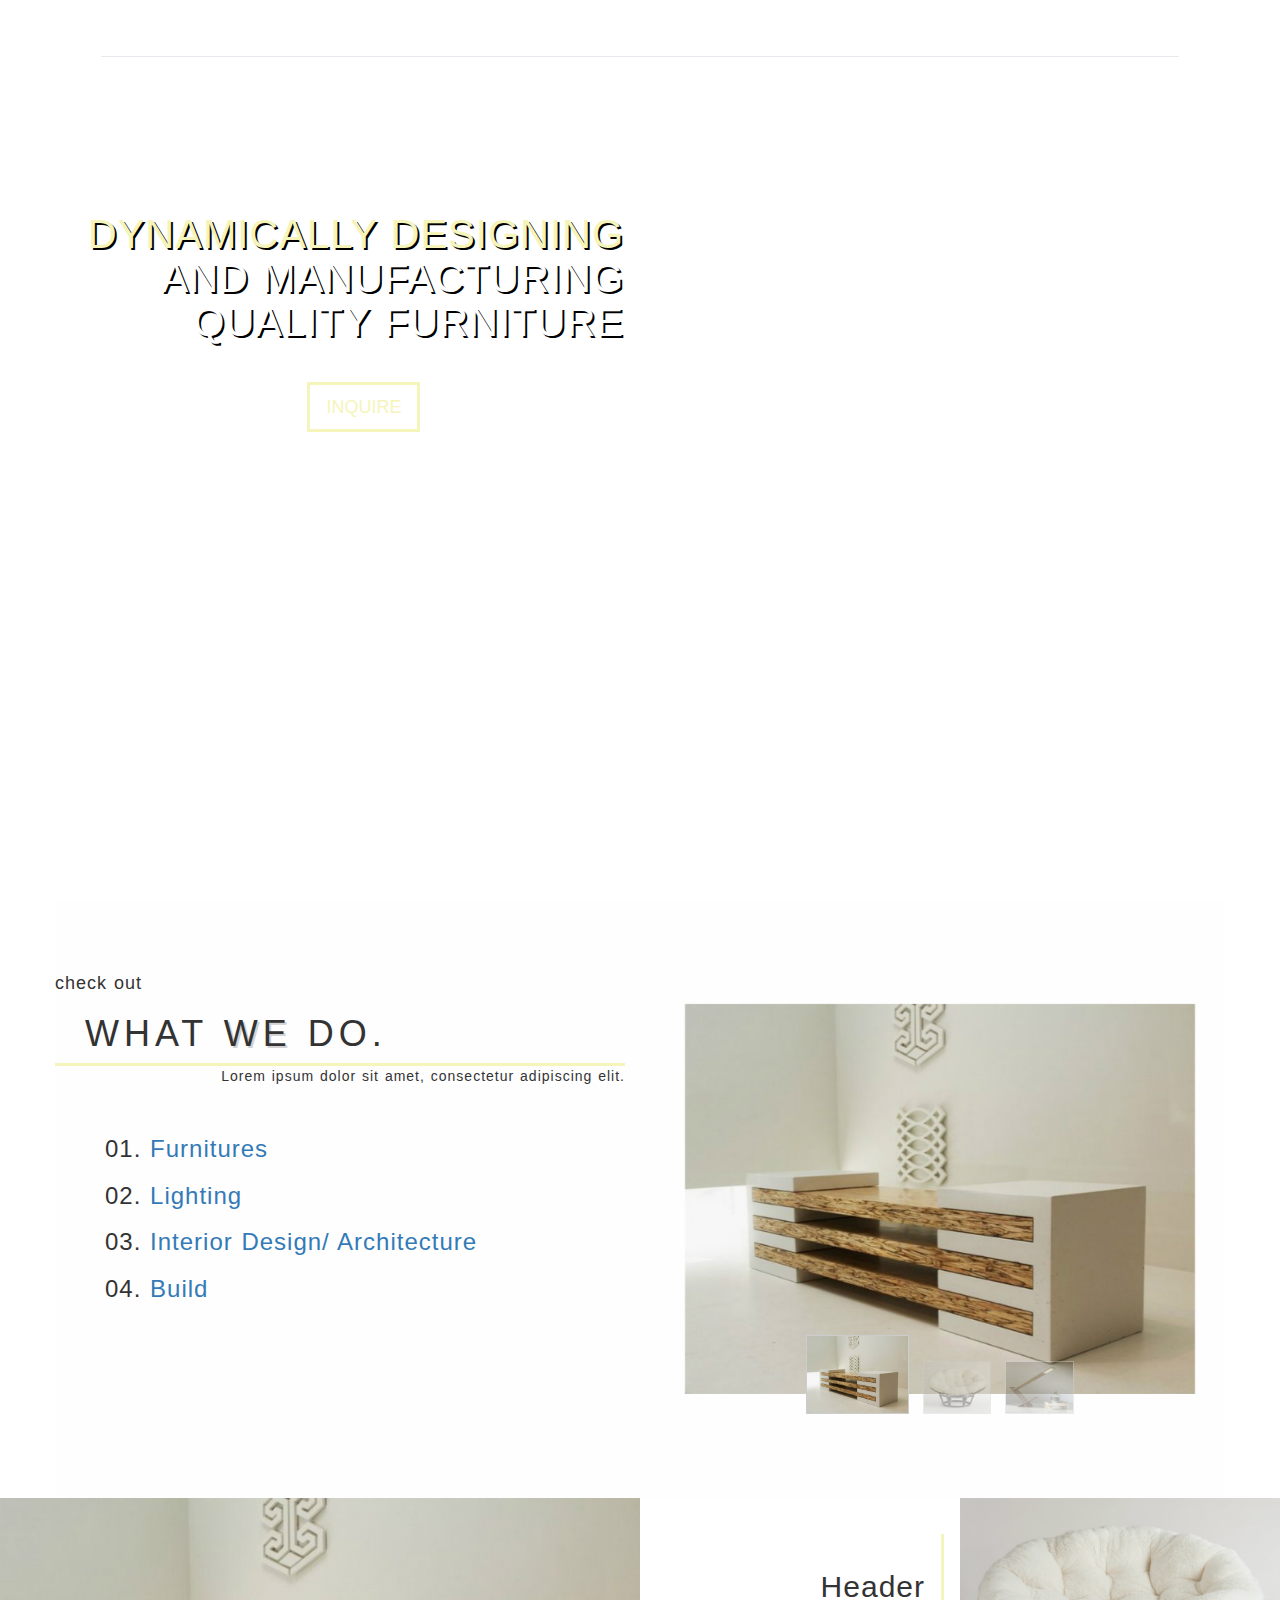
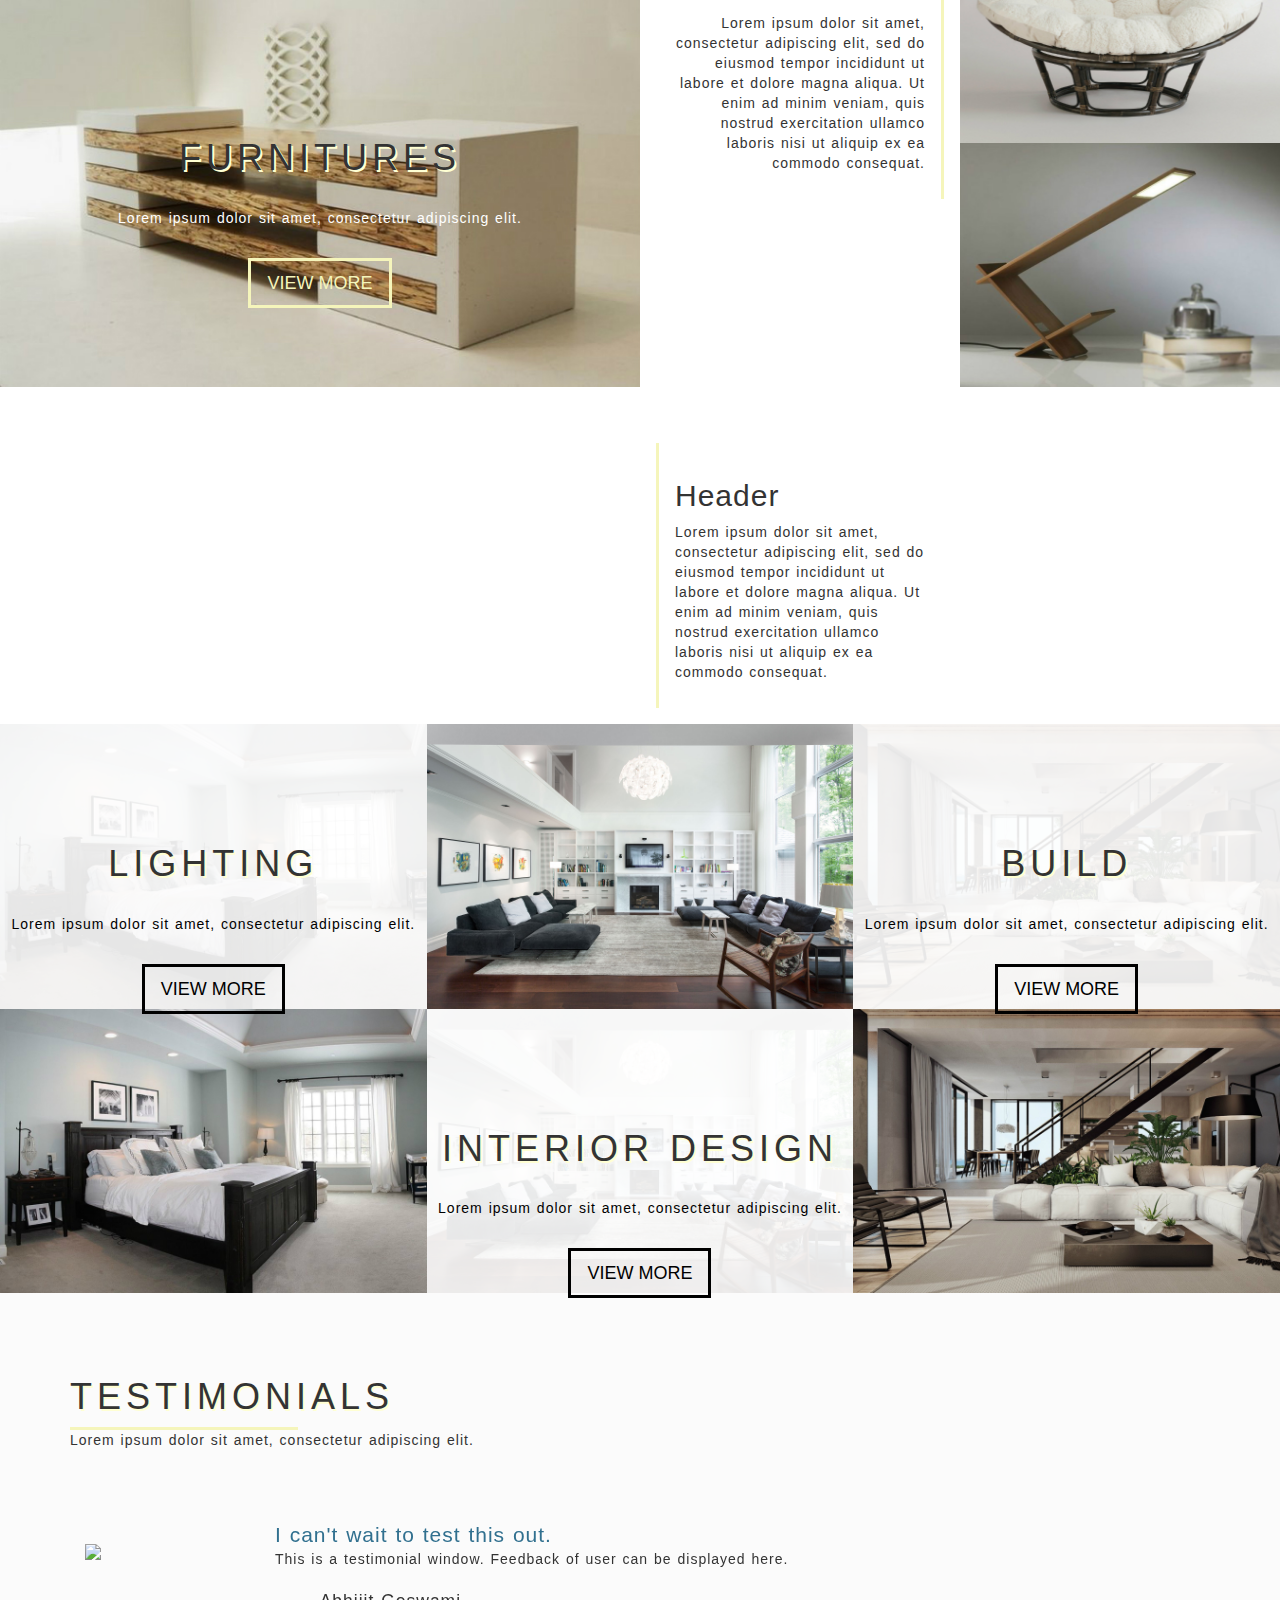
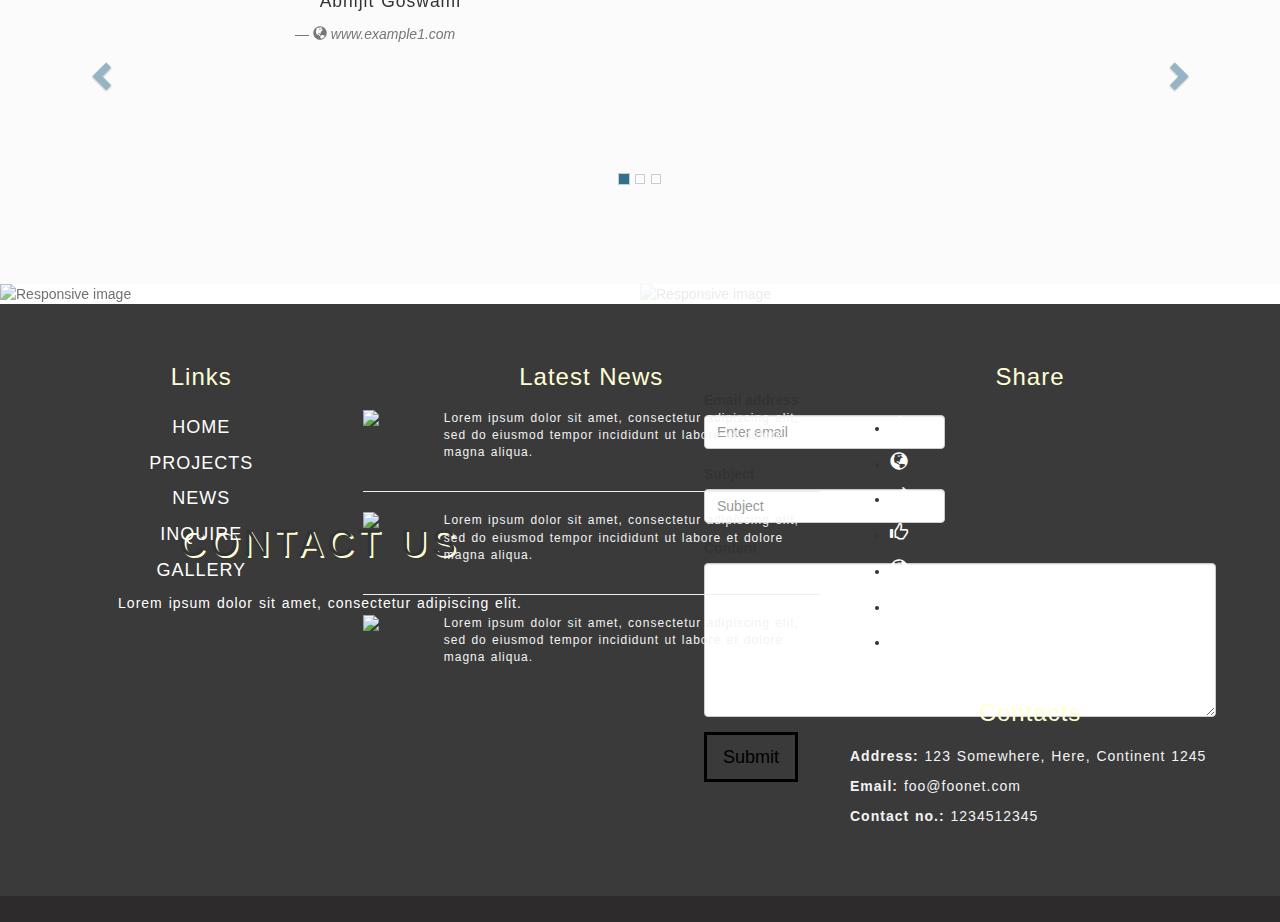
==== index.html @ 65084c4e "on mobile view" ====
<!DOCTYPE html>
<html>
<head>
	<title></title>
</head>
  <meta charset="utf-8">
  <meta name="viewport" content="width=device-width, initial-scale=1">
  <link rel="stylesheet" href="https://maxcdn.bootstrapcdn.com/bootstrap/3.3.7/css/bootstrap.min.css">
  <link rel="stylesheet" type="text/css" href="css/style.css">


<body>

<div id="wrapper">
<nav class="navbar navbar-default navbar-doublerow navbar-trans navbar-fixed-top">
  <!-- top nav -->
  <nav class="navbar navbar-top hidden-xs">
    <div class="container">
      <!-- left nav top -->
      <ul class="nav navbar-nav pull-left">
        <li><a href="#"><span class="glyphicon glyphicon-thumbs-up text-white"></span></a></li>
        <li><a href="#"><span class="glyphicon glyphicon-globe text-white"></span></a></li>
        <li><a href="#"><span class="glyphicon glyphicon-pushpin text-white"></span></a></li>
        <li><a href="#"><span class="text-white">CONTACT US: <b>+963000000000</b></span></a></li>
      </ul>
      <!-- right nav top -->
      <ul class="nav navbar-nav pull-right">
        <li><a href="#" class="text-white">About Us</a></li>
        <li><a href="#" class="text-white">Contact Us</a></li> 
      </ul>
    </div>
    <div class="dividline light-grey"></div>
  </nav>
  <!-- down nav -->
  <nav class="navbar navbar-down">
    <div class="container">
      <div class="flex-container">  
        <div class="navbar-header flex-item">
          <div class="navbar-brand" href="#">Tatong Group</div>
        </div>
        <ul class="nav navbar-nav pull-right flex-item hidden-xs">
          <li><a href="#">Projects</a></li>
          <!-- <li><a href="#">Pricing</a></li>  -->
          <li><a href="#">TheTeam</a></li> 
        <!-- dropdown only moblie -->
          <div class="dropdown visible-xs pull-right">
            <button class="btn btn-default dropdown-toggle " type="button" id="dropdownmenu" data-toggle="dropdown">
              <span class="glyphicon glyphicon-align-justify"></span> 
            </button>
            <ul class="dropdown-menu">
              <li><a href="#">Projects</a></li>
              <li><a href="#">Pricing</a></li> 
              <li><a href="#">TheTeam</a></li> 
              <li role="separator" class="divider"></li>
              <li><a href="#">contact us</a></li>
            </ul>
          </div>
        </div>  
      </div>
    </nav>
  </nav> 
<!--bg img  -->
<header class="header-image">
	<div class="container">
		<div class="row">
			<div class="col-sm-6 text-right header-text"  style="border-right: 1px solid white">
				<h1 class="header-text2"><span style="color: #f5f5bb">DYNAMICALLY DESIGNING</span> AND MANUFACTURING QUALITY FURNITURE</h1>
				<br>
				<button type="button" class="btn btn-brown btn-lg">INQUIRE</button>
				<a href="" class="text-white">LEARN MORE ></a>
			</div>
			<div class="col-sm-6"></div>
		</div>
	</div>
</header>
<div class="container section2">
	<div class="row">
		<div class="col-sm-6">
			<h4>check out</h4>
			<h1 style="margin-left: 30px;" class="text-header">WHAT <span style="text-shadow: 2px 2px #d2d2d2">WE</span> DO.</h1>
			<div class="line"></div>
			<p class="text-right">Lorem ipsum dolor sit amet, consectetur adipiscing elit.</p>
			<br/>
			<div style="margin-left: 50px" id="spy">
				<h3>01. <a href="#furnitures" data-spy="scroll">Furnitures</a></h3>
				<h3>02. <a href="#others" data-spy="scroll">Lighting</a></h3>
				<h3>03. <a href="#others" data-spy="scroll">Interior Design/ Architecture</a></h3>
				<h3>04. <a href="#others" data-spy="scroll">Build</a></h3>
			</div>

		</div>
		<div class="col-sm-6">
			<div class="row">
                    <div class="col-md-12" data-wow-delay="0.2s">
                        <div class="carousel slide" data-ride="carousel" id="quote-carousel">
                            <!-- Bottom Carousel Indicators -->
                            <ol class="carousel-indicators">
                                <li data-target="#quote-carousel" data-slide-to="0" class="active"><img class="img-responsive " src="images/image1.jpg" alt="">
                                </li>
                                <li data-target="#quote-carousel" data-slide-to="1"><img class="img-responsive" src="images/image2.jpg" alt="">
                                </li>
                                <li data-target="#quote-carousel" data-slide-to="2"><img class="img-responsive" src="images/image3.jpg" alt="">
                                </li>
                            </ol>

                            <!-- Carousel Slides / Quotes -->
                            <div class="carousel-inner text-center">

                                <!-- Quote 1 -->
                                <div class="item active">
                                    <blockquote>
                                        <div class="row">
                                            <div class="col-sm-12">

                                                <img src="images/image1.jpg" class="img-responsive">
                                            </div>
                                        </div>
                                    </blockquote>
                                </div>
                                <!-- Quote 2 -->
                                <div class="item">
                                    <blockquote>
                                        <div class="row">
                                            <div class="col-sm-12">
												<img src="images/image2.jpg" class="img-responsive">
                                            </div>
                                        </div>
                                    </blockquote>
                                </div>
                                <!-- Quote 3 -->
                                <div class="item">
                                    <blockquote>
                                        <div class="row">
                                            <div class="col-sm-12">
												<img src="images/image3.jpg" class="img-responsive">
                                            </div>
                                        </div>
                                    </blockquote>
                                </div>
                            </div>

                            <!-- Carousel Buttons Next/Prev -->
                            <a data-slide="prev" href="#quote-carousel" class="left carousel-control"><i class="fa fa-chevron-left"></i></a>
                            <a data-slide="next" href="#quote-carousel" class="right carousel-control"><i class="fa fa-chevron-right"></i></a>
                        </div>
                    </div>
                </div>
			</div>
		</div>
	</div>
</div>

<div class="section3 container-fluid" id="furnitures">
	<div class="row noMargin">
		<div class="col-sm-6 noPadding">
			<div class="image">
			      <img src="images/image1.jpg" style="width: 100%" class="img-responsive" alt="Responsive image">
			      <div class="textOnImage">
				    <br/>

				    <h1 class="text-header" style="text-shadow: 2px 2px #ffffd3">FURNITURES</h1>
				    <br>
				    <p style="color: white">Lorem ipsum dolor sit amet, consectetur adipiscing elit.</p>
				    <br/>
					<button type="button" class="btn btn-brown btn-lg">VIEW MORE</button>
			      </div>
			</div>

		</div>
		<div class="col-sm-6 noPadding">
			<div class="row noMargin">
				<div class="col-lg-6 noPadding">
					<br/>
					<div class="box1">
						<h2>
							Header
						</h2>
						<p>Lorem ipsum dolor sit amet, consectetur adipiscing elit, sed do eiusmod tempor incididunt ut labore et dolore magna aliqua. Ut enim ad minim veniam, quis nostrud exercitation ullamco laboris nisi ut aliquip ex ea commodo consequat.</p>
					</div>
				</div>
				<div class="col-lg-6 noPadding">
					<img src="images/image2.jpg" alt="Responsive image" class="img-responsive">
				</div>
				<div class="col-lg-6 noPadding">
					<img src="images/image3.jpg"  class="img-responsive" alt="Responsive image">
				</div>
				<div class="col-lg-6 noPadding">
					<br/>
					<br/>
					<div class="box2">
						<h2>
							Header
						</h2>
						<p>Lorem ipsum dolor sit amet, consectetur adipiscing elit, sed do eiusmod tempor incididunt ut labore et dolore magna aliqua. Ut enim ad minim veniam, quis nostrud exercitation ullamco laboris nisi ut aliquip ex ea commodo consequat.</p>
					</div>
				</div>
			</div>
		</div>
	</div>
</div>

<div class="section3" id="others">
	<div class="row noMargin">
		<div class="col-lg-4 noPadding">
			<div class="image">
			      <img src="images/image4.jpg" style="width: 100%" class="img-responsive grayscale2" alt="Responsive image">
			      <div class="textOnImage2 text-trio">
					<h1 class="text-header" style="text-shadow: 2px 2px #ffffd3">LIGHTING</h1>
				    <br>
				    <p style="color: initial;">Lorem ipsum dolor sit amet, consectetur adipiscing elit.</p>
				    <br/>
					<button type="button" class="btn btn-black btn-lg">VIEW MORE</button>     
				</div>
			</div>
			<img src="images/image4.jpg" class="img-responsive">
		</div>
		<div class="col-lg-4 noPadding">
			<img src="images/image5.jpg" class="img-responsive">
			<div class="image">
			      <img src="images/image5.jpg" style="width: 100%" class="img-responsive grayscale2" alt="Responsive image">
			      <div class="textOnImage2 text-trio">
					<h1 class="text-header" style="text-shadow: 2px 2px #ffffd3">INTERIOR DESIGN</h1>
				    <br>
				    <p style="color: initial;">Lorem ipsum dolor sit amet, consectetur adipiscing elit.</p>
				    <br/>
					<button type="button" class="btn btn-black btn-lg">VIEW MORE</button>     
				</div>
			</div>
		</div>
		<div class="col-lg-4 noPadding">
			<div class="image">
			      <img src="images/image6.jpg" style="width: 100%" class="img-responsive grayscale2" alt="Responsive image">
			      <div class="textOnImage2 text-trio">
					<h1 class="text-header" style="text-shadow: 2px 2px #ffffd3">BUILD</h1>
				    <br>
				    <p style="color: initial;">Lorem ipsum dolor sit amet, consectetur adipiscing elit.</p>
				    <br/>
					<button type="button" class="btn btn-black btn-lg">VIEW MORE</button>     
				</div>
			</div>
			<img src="images/image6.jpg" class="img-responsive">
		</div>

	</div>
</div>

<div class="section4">
	<div class="container">
	<h1 class="text-header" style="text-shadow: 2px 2px #ffffd3">TESTIMONIALS</h1>
	<div class="line" style="width: 20%"></div>
	<p class="">Lorem ipsum dolor sit amet, consectetur adipiscing elit.</p>
	<br/>
	<br/>
	<br/>
   <div id="carousel-example-generic" class="carousel slide" data-ride="carousel">
      <!-- Indicators --> 
      <ol class="carousel-indicators">
         <li data-target="#carousel-example-generic" data-slide-to="0" class="active"></li>
         <li data-target="#carousel-example-generic" data-slide-to="1"></li>
         <li data-target="#carousel-example-generic" data-slide-to="2"></li>
      </ol>
      <!-- Wrapper for slides --> 
      <div class="carousel-inner">
         <div class="item active">
            <div class="row">
               <div class="col-xs-12">
                  <div class=" adjust1">
                     <div class="col-md-2 col-sm-2 col-xs-12"> <img class="media-object img-responsive" src="http://placehold.it/100"> </div>
                     <div class="col-md-10 col-sm-10 col-xs-12">
                        <div class="caption">
                           <p class="text-info lead adjust2">I can't wait to test this out.</p>
                           <p>This is a testimonial window. Feedback of user can be displayed here.</p>
                           <blockquote class="adjust2">
                              <p>Abhijit Goswami</p>
                              <small><cite title="Source Title"><i class="glyphicon glyphicon-globe"></i> www.example1.com</cite></small> 
                           </blockquote>
                        </div>
                     </div>
                  </div>
               </div>
            </div>
         </div>
         <div class="item">
            <div class="row">
               <div class="col-xs-12">
                  <div class=" adjust1">
                     <div class="col-md-2 col-sm-2 col-xs-12"> <img class="media-object img-responsive" src="http://placehold.it/100"> </div>
                     <div class="col-md-10 col-sm-10 col-xs-12">
                        <div class="caption">
                           <p class="text-info lead adjust2">I can't wait to test this out.</p>
                           <p>This is a testimonial window. Feedback of user can be displayed here.</p>
                           <blockquote class="adjust2">
                              <p>Abhijit Goswami</p>
                              <small><cite title="Source Title"><i class="glyphicon glyphicon-globe"></i> www.example1.com</cite></small> 
                           </blockquote>
                        </div>
                     </div>
                  </div>
               </div>
            </div>
         </div>
         <div class="item">
            <div class="row">
               <div class="col-xs-12">
                  <div class=" adjust1">
                     <div class="col-md-2 col-sm-2 col-xs-12"> <img class="media-object img-responsive" src="http://placehold.it/100"> </div>
                     <div class="col-md-10 col-sm-10 col-xs-12">
                        <div class="caption">
                           <p class="text-info lead adjust2">I can't wait to test this out.</p>
                           <p>This is a testimonial window. Feedback of user can be displayed here.</p>
                           <blockquote class="adjust2">
                              <p>Abhijit Goswami</p>
                              <small><cite title="Source Title"><i class="glyphicon glyphicon-globe"></i> www.example1.com</cite></small> 
                           </blockquote>
                        </div>
                     </div>
                  </div>
               </div>
            </div>
         </div>
      </div>
      <!-- Controls --> <a class="left carousel-control" href="#carousel-example-generic" data-slide="prev"> <span class="glyphicon glyphicon-chevron-left"></span> </a> <a class="right carousel-control" href="#carousel-example-generic" data-slide="next"> <span class="glyphicon glyphicon-chevron-right"></span> </a> 
   </div>
</div>
</div>

<div class="section6">
	<div class="row noMargin">
		<div class="col-lg-6 noPadding">
			<div class="image">
			      <img src="http://orbithomes.com.au/orbit-blog/wp-content/uploads/3-NEUTRA-Beautiful-Contemporary-Bathrooms-resized.jpg" style="width: 100%" class="img-responsive grayscale" alt="Responsive image">
			      <div class="textOnImage">
				    <br/>
				    <h1 class="text-header" style="text-shadow: 2px 2px #ffffd3;">CONTACT US</h1>
				    <br>
				    <p style="color: white">Lorem ipsum dolor sit amet, consectetur adipiscing elit.</p>
				    <br/>			      
				</div>
			</div>
		</div>
		<div class="col-lg-6 noPadding">
			<div class="image">
			      <img src="http://orbithomes.com.au/orbit-blog/wp-content/uploads/3-NEUTRA-Beautiful-Contemporary-Bathrooms-resized.jpg" style="width: 100%" class="img-responsive grayscale2 contact-image" alt="Responsive image">
			      <div class="textOnImage2">
				    <form role="form" style="padding: 1% 10%">
				<div class="row">
					<div class="form-group col-lg-6">
					    <label for="exampleInputEmail1">Email address</label>
					    <input type="email" class="form-control" id="exampleInputEmail1" placeholder="Enter email">
					  </div>
					<div class="form-group col-lg-6 hidden-xs" style="visibility: hidden;">
					    <label for="exampleInputEmail1">Subject</label>
					    <input type="text" class="form-control" id="exampleInputEmail1" placeholder="Subject">
					  </div>
					<div class="form-group col-lg-6">
					    <label for="exampleInputEmail1">Subject</label>
					    <input type="text" class="form-control" id="exampleInputEmail1" placeholder="Subject">
					  </div>
					<div class="form-group col-lg-12">
					    <label for="exampleInputEmail1">Content</label>
					    <textarea class="form-control" rows="7"></textarea>
					  </div>

				</div>
			  
			  <button type="submit" class="btn btn-black btn-lg">Submit</button>
			</form>		      
				</div>
			</div>
		</div>
	</div>
</div>

<div class="footer">
	<br/>
	<br/>
	<div class="container">
		<div class="row">
			<div class="col-lg-3 text-center">
				<h3>Links</h3>
				<ul class="list-unstyled">
					<li><a href="">HOME</a></li>
					<li><a href="">PROJECTS</a></li>
					<li><a href="">NEWS</a></li>
					<li><a href="">INQUIRE</a></li>
					<li><a href="">GALLERY</a></li>
				</ul>
			</div>
			<div class="col-lg-5 news">
				<h3 class="text-center">Latest News</h3>
				<div class="row">
					<div class="col-lg-2 col-xs-4">
						<img class="img-responsive" src="http://placehold.it/100">
					</div>
					<div class="col-lg-10 col-xs-8">
						<p>Lorem ipsum dolor sit amet, consectetur adipiscing elit, sed do eiusmod tempor incididunt ut labore et dolore magna aliqua.</p>
					</div>
				</div>
				<hr>
				<div class="row">
					<div class="col-lg-2 col-xs-4">
						<img class="img-responsive" src="http://placehold.it/100">
					</div>
					<div class="col-lg-10 col-xs-8">
						<p>Lorem ipsum dolor sit amet, consectetur adipiscing elit, sed do eiusmod tempor incididunt ut labore et dolore magna aliqua.</p>
					</div>
				</div>
				<hr>
				<div class="row">
					<div class="col-lg-2 col-xs-4">
						<img class="img-responsive" src="http://placehold.it/100">
					</div>
					<div class="col-lg-10 col-xs-8">
						<p>Lorem ipsum dolor sit amet, consectetur adipiscing elit, sed do eiusmod tempor incididunt ut labore et dolore magna aliqua.</p>
					</div>
				</div>
			</div>
			<div class="col-lg-4">
				<h3 class="text-center">Share</h3>
				      <ul class="share-links">
				        <li class="link"><a href="#"><span class="glyphicon glyphicon-thumbs-up text-white"></span></a></li>
				        <li class="link"><a href="#"><span class="glyphicon glyphicon-globe text-white"></span></a></li>
				        <li class="link"><a href="#"><span class="glyphicon glyphicon-pushpin text-white"></span></a></li>
				        <li class="link"><a href="#"><span class="glyphicon glyphicon-thumbs-up text-white"></span></a></li>
				        <li class="link"><a href="#"><span class="glyphicon glyphicon-globe text-white"></span></a></li>
				        <li class="link"><a href="#"><span class="glyphicon glyphicon-pushpin text-white"></span></a></li>
				        <li class="link"><a href="#"><span class="glyphicon glyphicon-pushpin text-white"></span></a></li>
				      </ul>

				<h3 class="text-center" style="padding-top: 20px;">Contacts</h3>
				<p><b>Address:</b> 123 Somewhere, Here, Continent 1245</p>
				<p><b>Email:</b> foo@foonet.com</p>
				<p><b>Contact no.:</b> 1234512345</p>
			</div>
		</div>
	</div>
	<br/>
	<br/>
	<br/>
</div>

<div class="footer-bottom">
	
</div>
</div>


<!-- scripts -->
<script src="https://ajax.googleapis.com/ajax/libs/jquery/3.2.1/jquery.min.js"></script>
<script src="https://maxcdn.bootstrapcdn.com/bootstrap/3.3.7/js/bootstrap.min.js"></script>
<script type="text/javascript" src="js/script.js"></script>
</body>
</html>
---- css/style.css ----
p, h1, h2, h3, h4, h5, h6{
	letter-spacing: 1px;
	word-spacing: 1px;
}
/*scroll effect*/
.navbar-trans {
  background-color: transparent;
  border: none;
  transition: top 1s ease;
}
 
/*double row*/
.navbar-doublerow > .navbar{
	display: block;	
	padding: 0px auto;
	margin: 0px auto;
	min-height: 25px;
}
.navbar-doublerow .nav{
	padding: 0px auto;
}
.navbar-doublerow .dividline{
  margin: 5px 100px;
  padding-top: 1px;
  background-color: inherit;
}
/*top nav*/
.navbar-doublerow .navbar-top ul>li>a {
	padding: 10px auto;
	font-size: 12px;
} 
/*down nav*/
.navbar-doublerow .navbar-down .navbar-brand {
	padding: 0px auto;
	float: left;
	color: #fff;
	font-size: 32px;
}
.navbar-doublerow .navbar-down ul>li>a{
	font-size: 16px;
	color: #fff;
	transition: border-bottom .2s ease-in , transform .2s ease-in-out;
	border-bottom: 1px solid transparent;

}

.navbar-doublerow .navbar-down ul>li>a:hover{
	border-bottom: 1px solid #fff !important;
	color: #fff;
}
.afterscroll .navbar-down ul>li>a:hover{
	border-bottom: 1px solid #000 !important;
	color: #fff;
}
.navbar-doublerow .navbar-down .dropdown{
    padding: 5px;
    color: #000;
}
.navbar-doublerow .navbar-down .dropdown ul>li>a,
.navbar-doublerow .navbar-down .dropdown ul>li>a:hover{
  color: #000;
  border-bottom: none;
}
.navbar-doublerow.navbar-trans.afterscroll {
}	
.navbar-doublerow.navbar-trans.afterscroll {
   top:-50px;
   background-color: #fff;
   /*color: white;*/
}	

.afterscroll .navbar-down .navbar-brand, .afterscroll .navbar-down  ul>li>a{
	color: initial !important;
}

.flex-container {
    display: flex;
    justify-content: space-between;
}
.flex-item {
}
/*text*/
.text-white,.text-white-hover:hover{color:#fff!important}
/*fontcolor*/
.light-grey {color:#000!important;background-color:#E6E9ED!important}


/*testimonilas*/
.carousel-indicators .active {
    background: #31708f;
}
.content {
    margin-top: 20px;
}
.adjust1 {
    float: left;
    width: 100%;
    margin-bottom: 0;
}
.adjust2 {
    margin: 0;
}
.carousel-indicators li {
    border: 1px solid #ccc;
}
.carousel-control {
    color: #31708f;
    width: 5%;
}
.carousel-control:hover,
.carousel-control:focus {
    color: #31708f;
}
.carousel-control.left,
.carousel-control.right {
    background-image: none;
}
.media-object {
    margin: auto;
    margin-top: 15%;
}
@media screen and (max-width: 768px) {
    .media-object {
        margin-top: 0;
    }
}


.header-image{
	background-image: url(https://homeblu.com/wp-content/uploads/2016/03/Modern-Bedroom-Furniture-Set.jpg);
	height: 900px;
	padding: 15% 0;
	color: white;
	background-size: cover;
	}

.header-text{
	letter-spacing: 5px;
	line-height: 2em;
	word-spacing: 10px;
}

.header-text2{
	font-size: 40px !important;
	text-shadow: 2px 2px #000;
}

.section2{
	padding: 5% 0;
	background-color: #fefefe;
}

.section4{
	padding: 5% 0;
	background-color: #fbfbfb;
}

.section5{
	padding: 5% 0;
	background-color: #fff;
}

.line{
	width: 100%;
	border-bottom: 3px solid #f5f5bb;
}

.btn-brown{
	background-color: transparent;
	border-radius: 0;
	border: 3px solid #f5f5bb;
	color: #f5f5bb;	
}

.btn-brown:hover{
	background-color: rgba(245, 245, 187, 0.7);
}

.btn-black{
	background-color: transparent;
	border-radius: 0;
	border: 3px solid #000;
	color: #000;	
}

.btn-black:hover{
	background-color: #000;
	color: #f5f5bb;
}

.noPadding{
	padding: 0;
}

.noMargin{
	margin: 0;
}

.section3{
	padding: 0px;
}


.image { 
   position: relative; 
   width: 100%; /* for IE 6 */
}

.textOnImage { 
   position: absolute; 
   top: 200px; 
   left: 0; 
   width: 100%; 
   text-align: center;
}
.textOnImage2 { 
   position: absolute; 
   top: 100px; 
   left: 0; 
   width: 100%; 
}

.text-header{
	letter-spacing: 5px;
}

.box1{
	margin: 5%;
	padding: 5%;
	text-align: right;
	border-right: 3px solid #f5f5bb;
}

.box2{
	margin: 5%;
	padding: 5%;
	text-align: left;
	border-left: 3px solid #f5f5bb;
}

.grayscale{
    -webkit-filter: opacity(70%); /* Safari 6.0 - 9.0 */
    filter: opacity(70%);
}
.grayscale2{
    -webkit-filter: opacity(10%); /* Safari 6.0 - 9.0 */
    filter: opacity(10%);
}

.footer{
	background-color: #3a3a3a;
}

.footer h3{
	color: #ffffd3;
	padding-bottom: 10px;
}

.footer ul{
	/*padding-left: 30px;*/
}

.footer a{
	color: white;
	font-size: 18px;
	letter-spacing: 1px;
	/*padding: 20px 0;*/
}

.footer li{
	padding: 5px 0;
}

.footer .news p {
	color: #f3f3f3;
	letter-spacing: 1px;
	font-size: 12px;
}

.footer p {
	color: #f3f3f3;
	letter-spacing: 1px;
	/*font-size: 12px;*/
}

.footer .nav>li>a:hover, .nav>li>a:focus {
    text-decoration: none;
    background-color: transparent;
}

.footer-bottom{
	background-color: #2d2b2b;
	padding: 1% 10%;
	color: #ffffd3;
}

.textpadding{
	padding-left: 20px;
}

.text-trio{
	text-align: center;
	height: 395px;
}



/* Carousel */

#quote-carousel {
    padding: 0 10px 30px 10px;
    margin-top: 30px;
    /* Control buttons  */
    /* Previous button  */
    /* Next button  */
    /* Changes the position of the indicators */
    /* Changes the color of the indicators */
}
#quote-carousel .carousel-control {
    background: none;
    color: #CACACA;
    font-size: 2.3em;
    text-shadow: none;
    margin-top: 30px;
}
#quote-carousel .carousel-control.left {
    left: -60px;
}
#quote-carousel .carousel-control.right {
    right: -60px;
}
#quote-carousel .carousel-indicators {
    right: 50%;
    top: auto;
    bottom: 0px;
    margin-right: -19px;
}
#quote-carousel .carousel-indicators li {
    width: 20%;
    height: 20%;
    margin: 5px;
    cursor: pointer;
    /*border: 4px solid #CCC;*/
    /*border-radius: 50px;*/
    opacity: 0.4;
    overflow: hidden;
    transition: all 0.4s;
}
#quote-carousel .carousel-indicators .active {
    background: #333333;
    width: 30%;
    /*height: 40%;*/
    /*border-radius: 100px;*/
    /*border-color: #f33;*/
    opacity: 1;
    overflow: hidden;
}
.carousel-inner {
    min-height: 300px;
}
.item blockquote {
    border-left: none;
    margin: 0;
}
.item blockquote p:before {
    content: "\f10d";
    font-family: 'Fontawesome';
    float: left;
    margin-right: 10px;
}


.carousel-indicators li {
	border-radius: 0;
}


/*mobile*/
@media only screen and (min-device-width : 320px) and (max-device-width : 480px) {
	.header-image{
		height: 600px !important;
		padding: 30% 0 !important;
	}
	.section2{
		padding: 0 5%;
	}
	.section2 h3{
		font-size: 18px;
	}
	.section2 h1, .section2 h4, .section2 .text-right{
		margin-left: 0 !important;
		text-align: center !important;
	}
	#spy{
		margin-left: 0 !important;
	}
	.textOnImage { 
	   position: absolute; 
	   top: 25px; 
	   left: 0; 
	   padding: 2%;
	   width: 100%; 
	   text-align: center;
	}
	.textOnImage2 { 
	   position: absolute; 
	   top: 25px; 
	   left: 0; 
	   padding: 2%;
	   width: 100%; 
	}
	.contact-image{
		height: 500px;
	}
	.share-links{
		display: flex;
		margin: 0 10% !important;
	}

	.link{
		padding: 0 2% !important;
	}

}
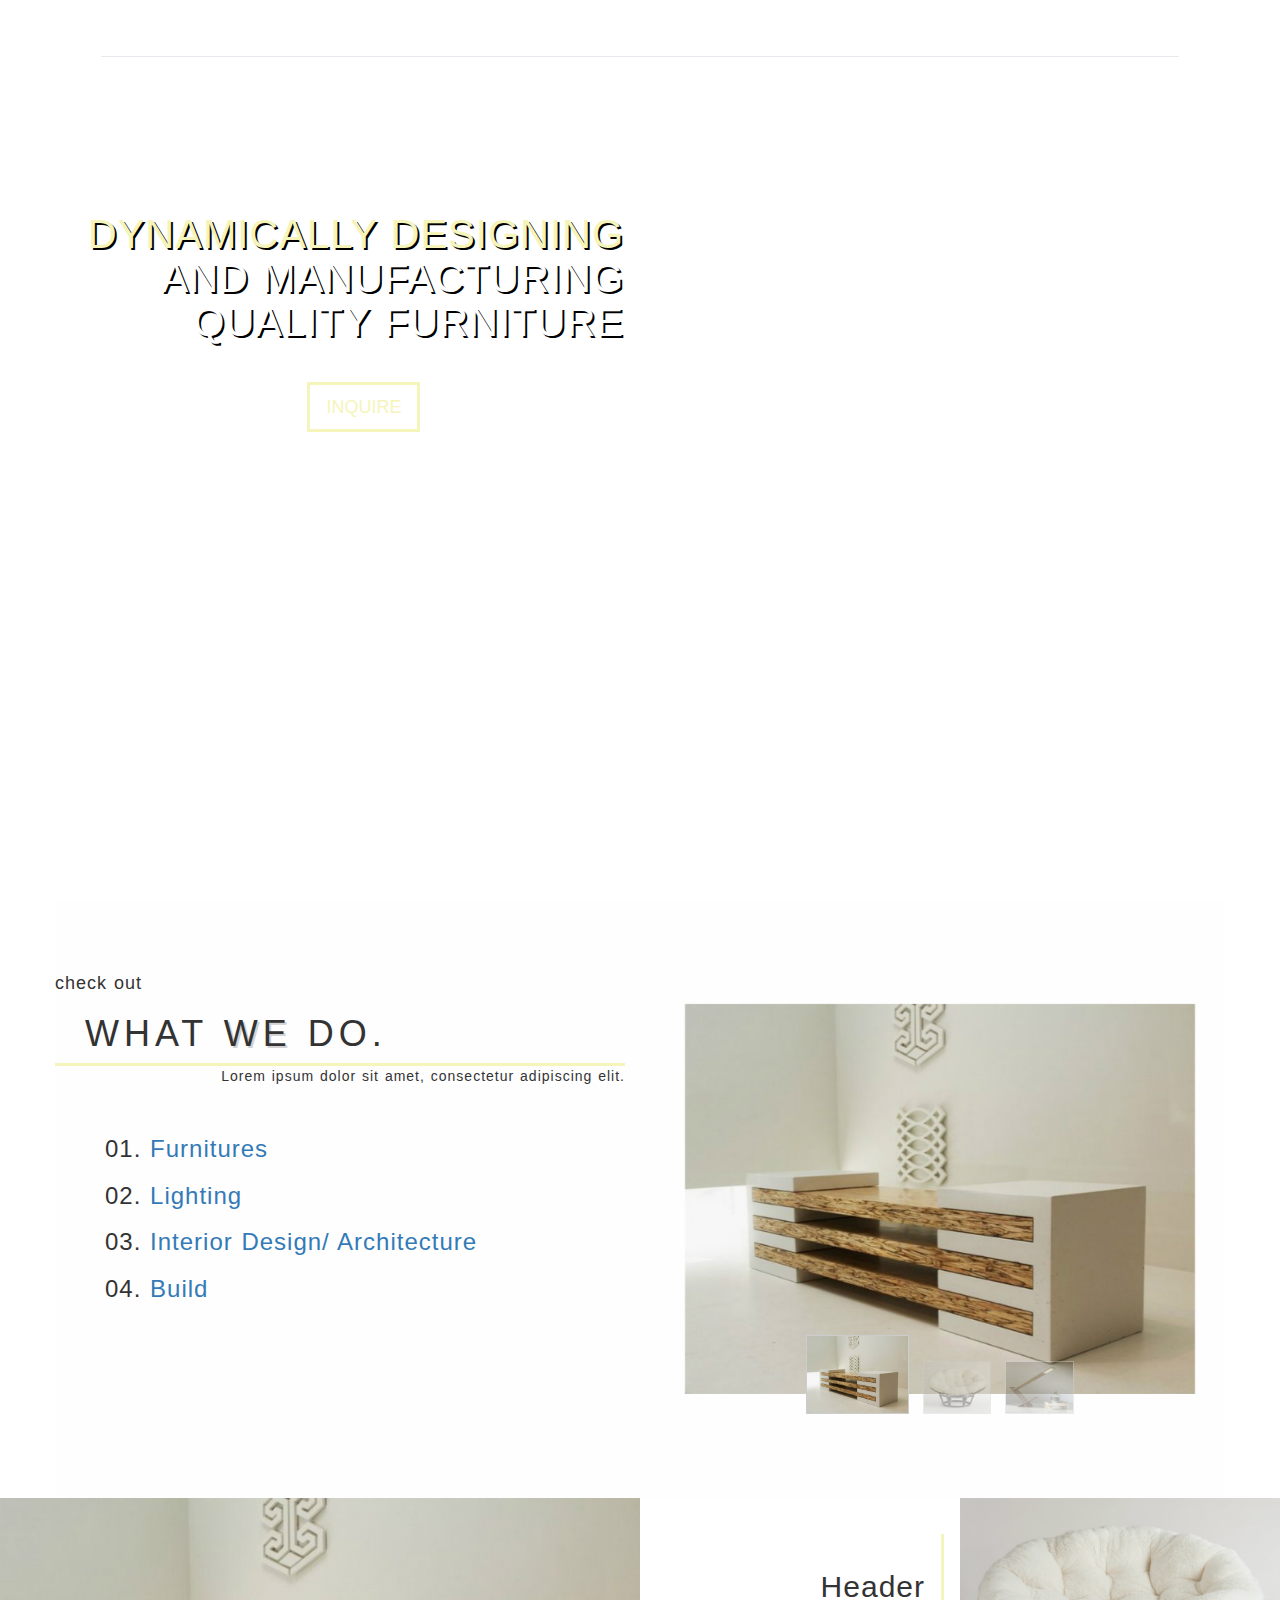
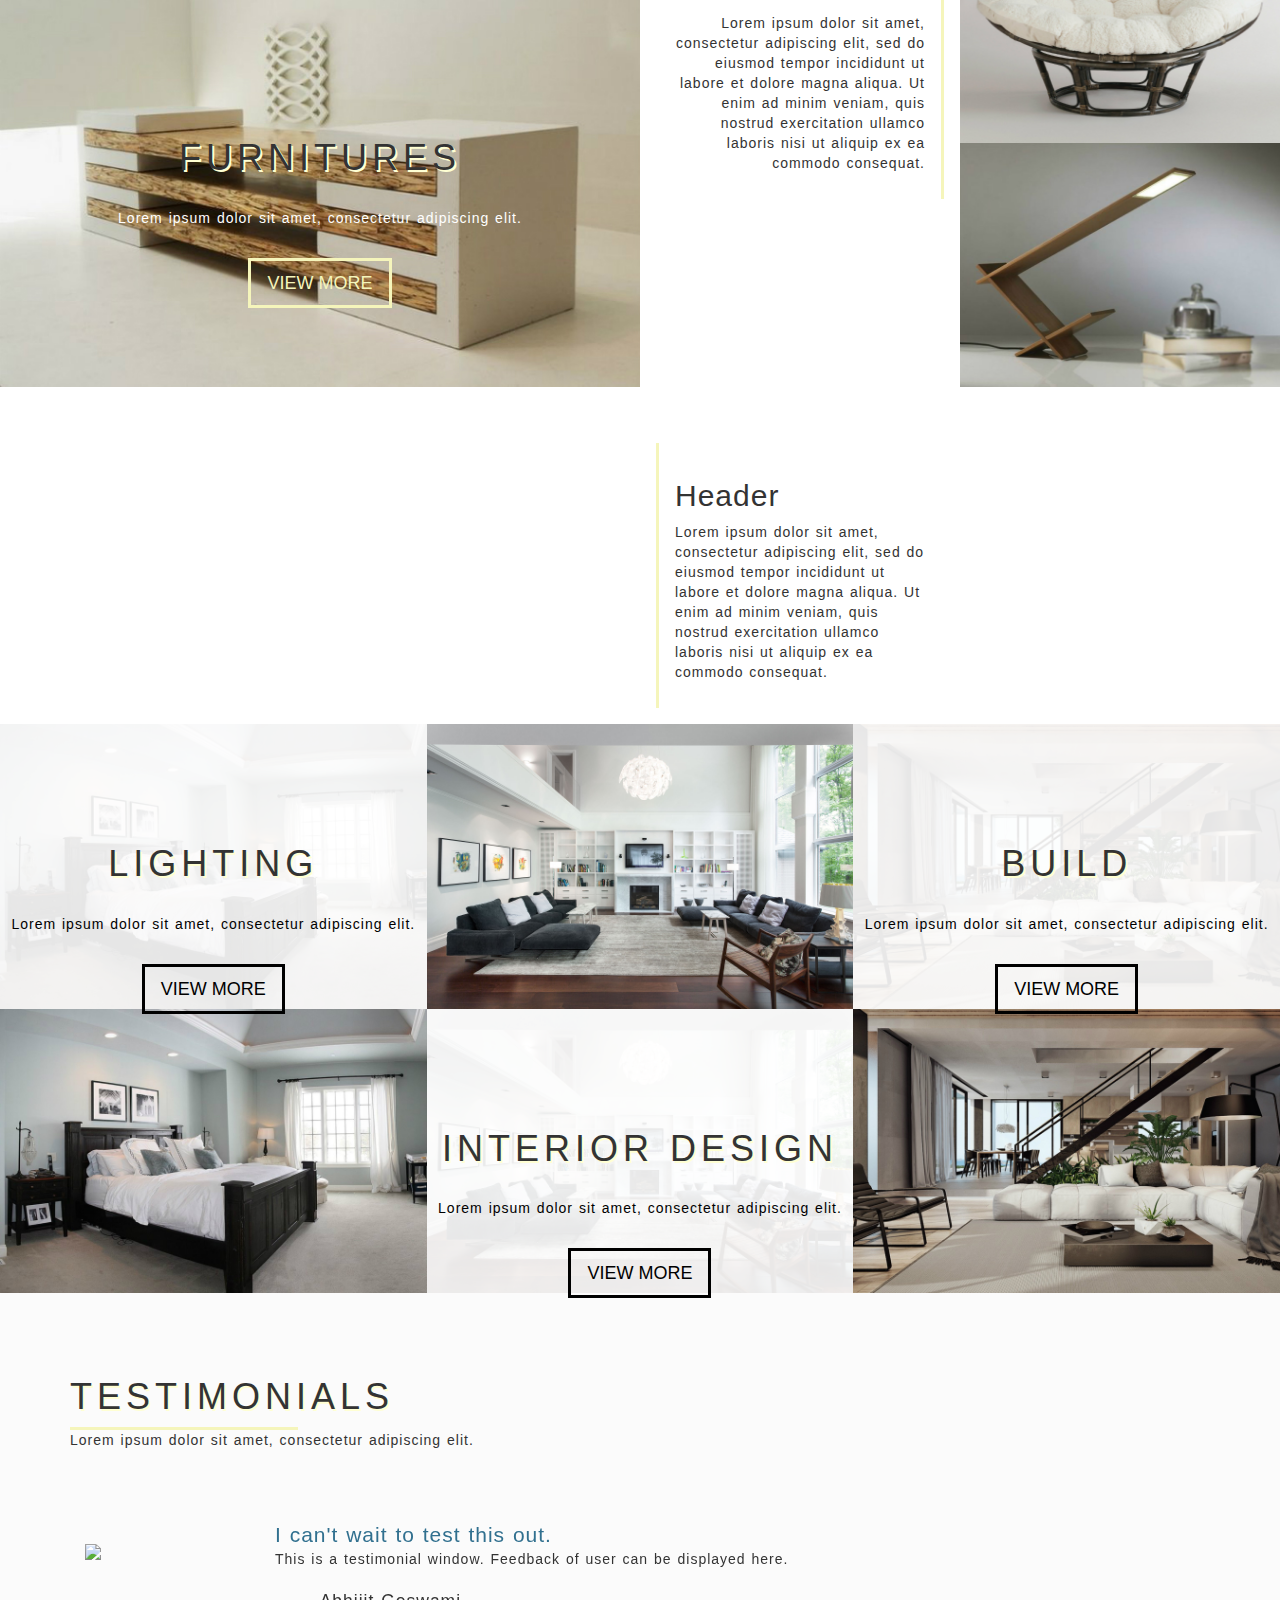
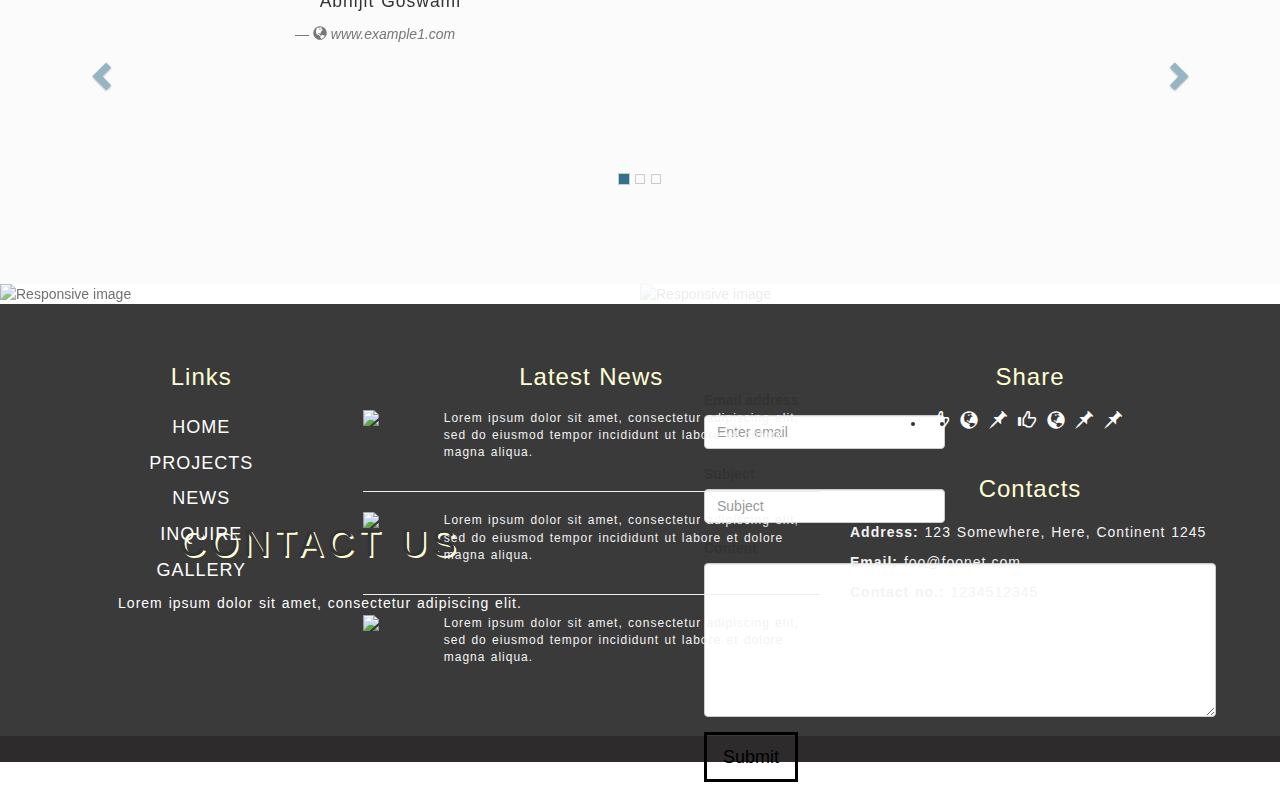
==== commit 72ed9f34: "fix white space" ====
--- a/index.html
+++ b/index.html
@@ -76,7 +76,7 @@
 <div class="container section2">
 	<div class="row">
 		<div class="col-sm-6">
-			<h4>check out</h4>
+			<h4 class="display-none-mobile">check out</h4>
 			<h1 style="margin-left: 30px;" class="text-header">WHAT <span style="text-shadow: 2px 2px #d2d2d2">WE</span> DO.</h1>
 			<div class="line"></div>
 			<p class="text-right">Lorem ipsum dolor sit amet, consectetur adipiscing elit.</p>
@@ -90,7 +90,7 @@
 
 		</div>
 		<div class="col-sm-6">
-			<div class="row">
+			<div class="row margin-carousel">
                     <div class="col-md-12" data-wow-delay="0.2s">
                         <div class="carousel slide" data-ride="carousel" id="quote-carousel">
                             <!-- Bottom Carousel Indicators -->
--- a/css/style.css
+++ b/css/style.css
@@ -375,6 +375,15 @@
 	border-radius: 0;
 }
 
+.share-links{
+	display: flex;
+	margin: 0 10% !important;
+}
+
+
+.link{
+	padding: 0 2% !important;
+}
 
 /*mobile*/
 @media only screen and (min-device-width : 320px) and (max-device-width : 480px) {
@@ -413,14 +422,25 @@
 	.contact-image{
 		height: 500px;
 	}
-	.share-links{
-		display: flex;
-		margin: 0 10% !important;
-	}
-
-	.link{
-		padding: 0 2% !important;
-	}
-
-}
-
+
+	.display-none-mobile{
+		display: none;
+	}
+
+	.row{
+		margin: 0 15px;
+	}
+	.noMargin{
+		margin: 0 !important;
+	}
+
+	.margin-carousel{
+		margin: 0 -2% 0 -2% !important;
+	}
+
+	.carousel-inner{
+		min-height: 200px;
+	}
+
+}
+
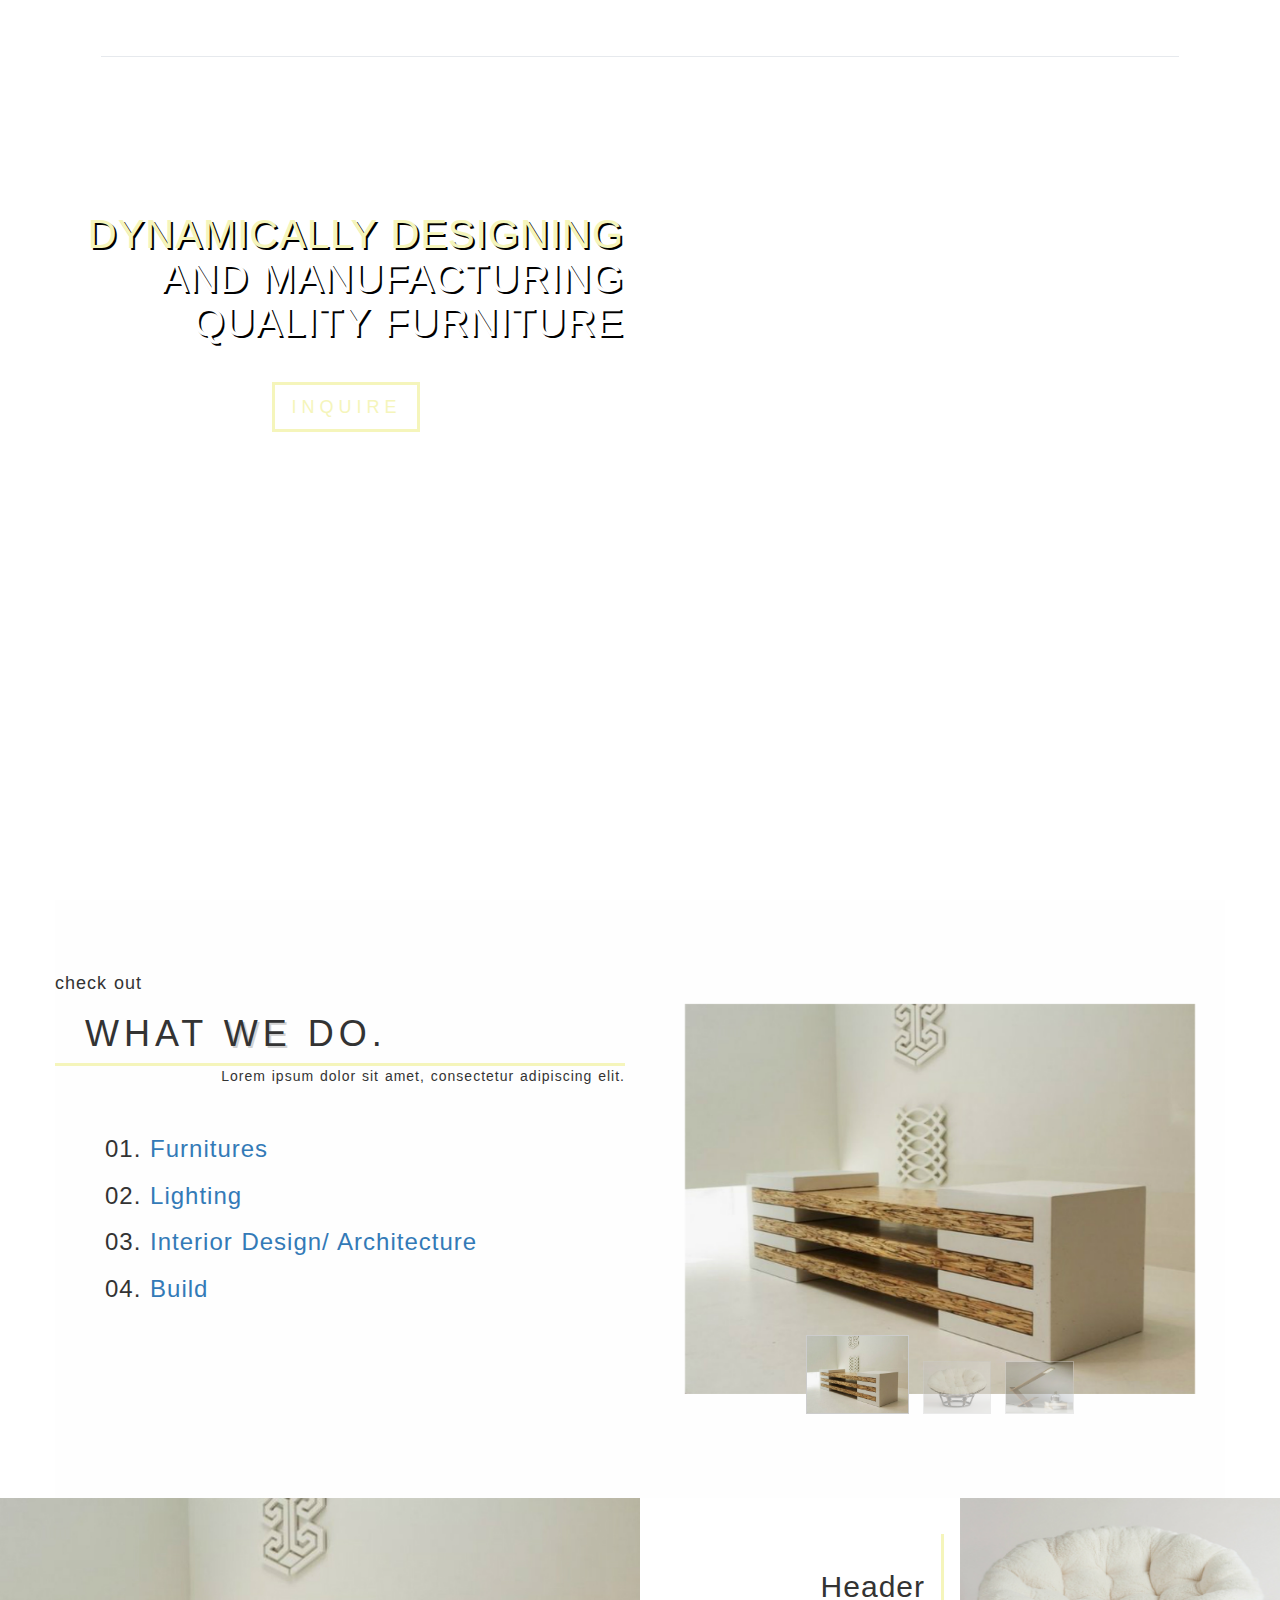
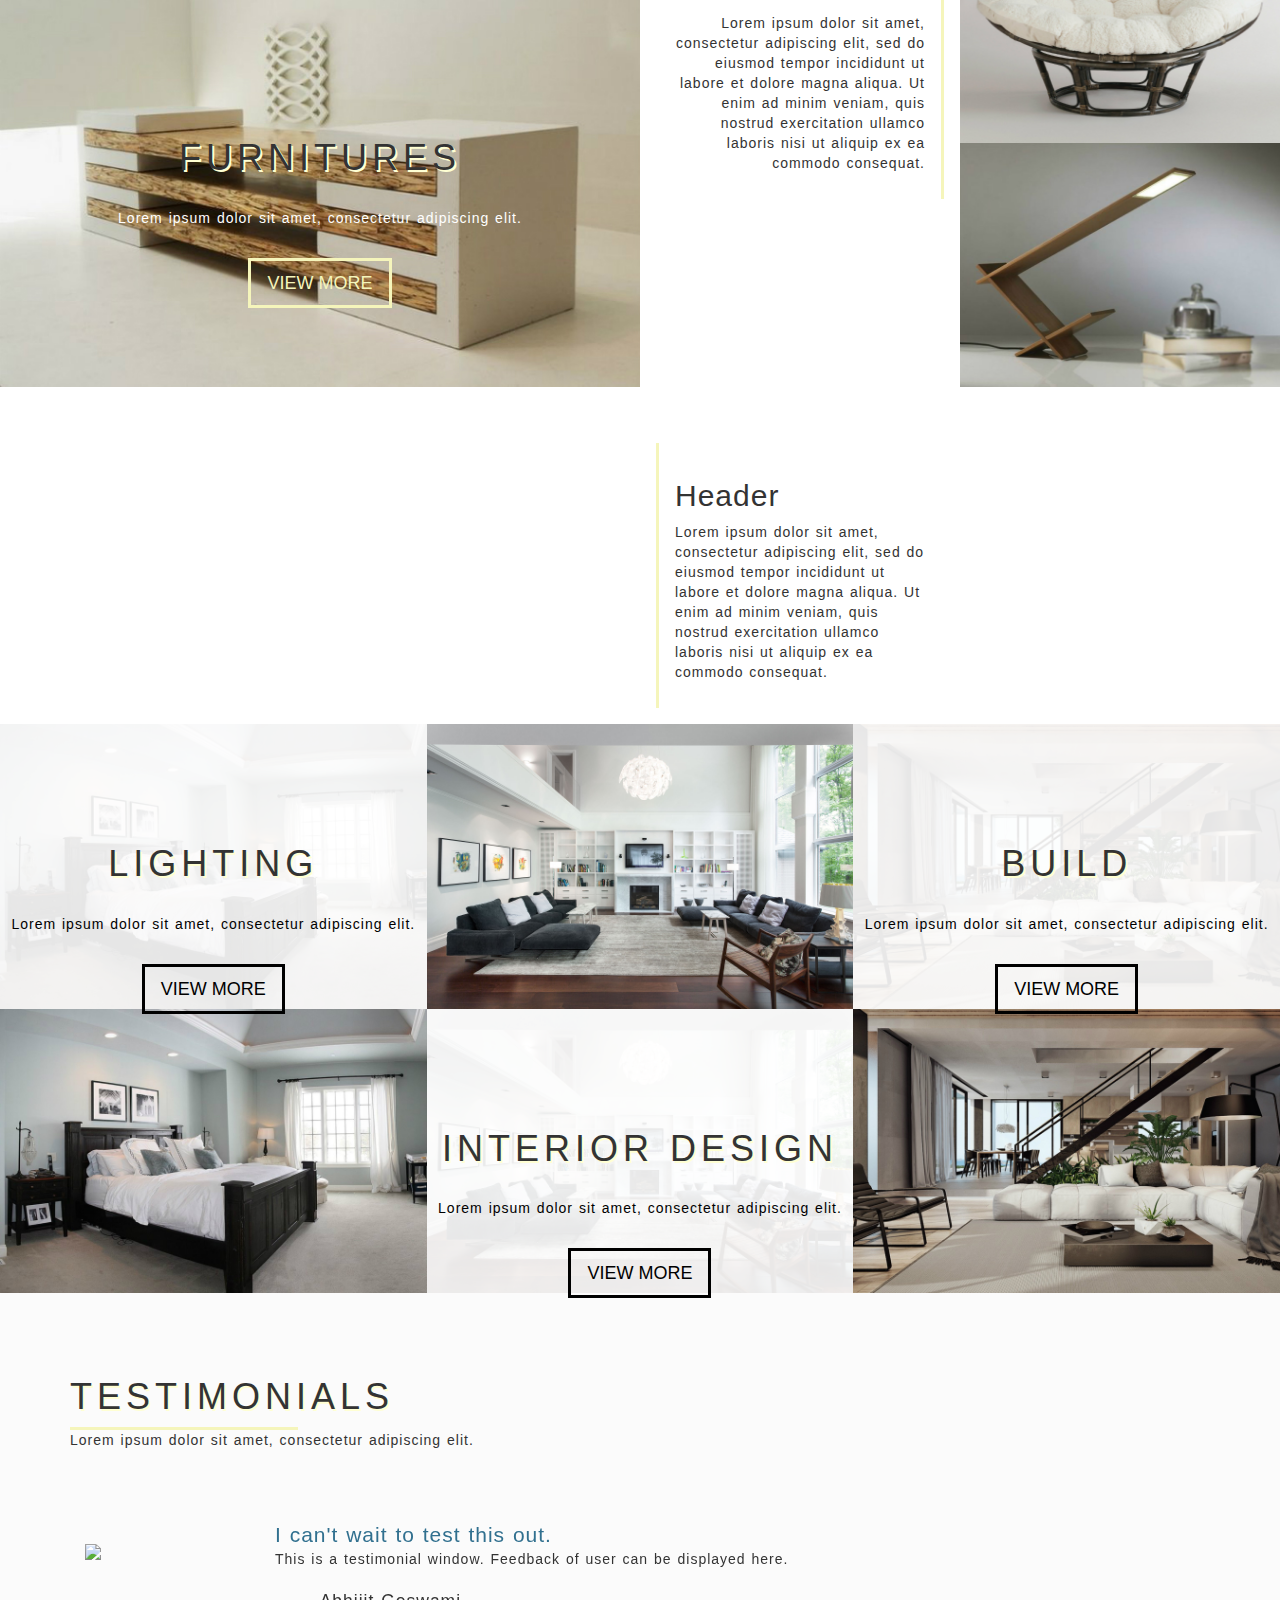
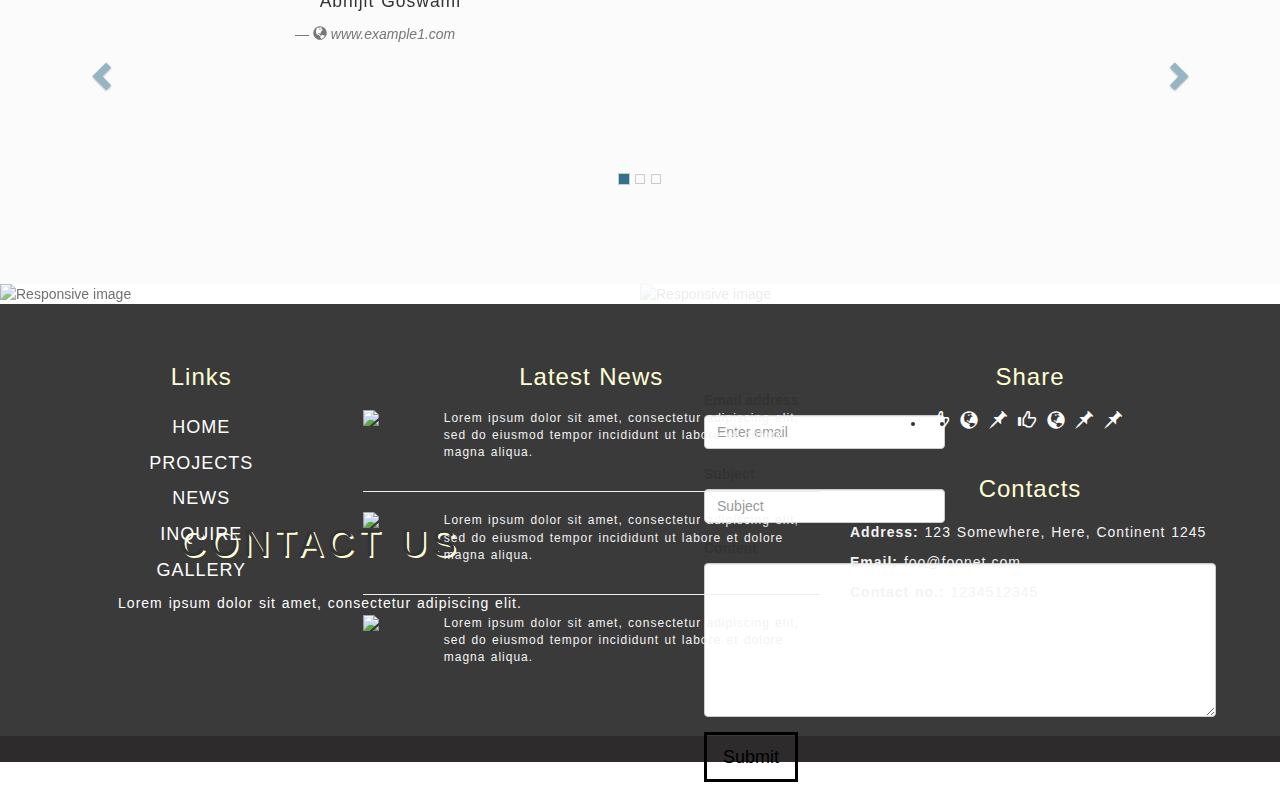
==== commit b8234e93: "gallery page" ====
--- a/index.html
+++ b/index.html
@@ -66,8 +66,10 @@
 			<div class="col-sm-6 text-right header-text"  style="border-right: 1px solid white">
 				<h1 class="header-text2"><span style="color: #f5f5bb">DYNAMICALLY DESIGNING</span> AND MANUFACTURING QUALITY FURNITURE</h1>
 				<br>
-				<button type="button" class="btn btn-brown btn-lg">INQUIRE</button>
-				<a href="" class="text-white">LEARN MORE ></a>
+        <div id="spy">
+  				<a href="#contacts" data-spy="scroll" class="btn btn-brown btn-lg">INQUIRE</a>
+  				<a href="" class="text-white">LEARN MORE ></a>
+        </div>
 			</div>
 			<div class="col-sm-6"></div>
 		</div>
@@ -162,7 +164,7 @@
 				    <br>
 				    <p style="color: white">Lorem ipsum dolor sit amet, consectetur adipiscing elit.</p>
 				    <br/>
-					<button type="button" class="btn btn-brown btn-lg">VIEW MORE</button>
+					<a href="gallery.html" class="btn btn-brown btn-lg">VIEW MORE</a>
 			      </div>
 			</div>
 
@@ -209,7 +211,7 @@
 				    <br>
 				    <p style="color: initial;">Lorem ipsum dolor sit amet, consectetur adipiscing elit.</p>
 				    <br/>
-					<button type="button" class="btn btn-black btn-lg">VIEW MORE</button>     
+					<a href="gallery.html" class="btn btn-black btn-lg">VIEW MORE</a>     
 				</div>
 			</div>
 			<img src="images/image4.jpg" class="img-responsive">
@@ -223,7 +225,7 @@
 				    <br>
 				    <p style="color: initial;">Lorem ipsum dolor sit amet, consectetur adipiscing elit.</p>
 				    <br/>
-					<button type="button" class="btn btn-black btn-lg">VIEW MORE</button>     
+					<a href="gallery.html" class="btn btn-black btn-lg">VIEW MORE</a>       
 				</div>
 			</div>
 		</div>
@@ -235,7 +237,7 @@
 				    <br>
 				    <p style="color: initial;">Lorem ipsum dolor sit amet, consectetur adipiscing elit.</p>
 				    <br/>
-					<button type="button" class="btn btn-black btn-lg">VIEW MORE</button>     
+					<a href="gallery.html" class="btn btn-black btn-lg">VIEW MORE</a>      
 				</div>
 			</div>
 			<img src="images/image6.jpg" class="img-responsive">
@@ -324,7 +326,7 @@
 </div>
 </div>
 
-<div class="section6">
+<div id="contacts" class="section6">
 	<div class="row noMargin">
 		<div class="col-lg-6 noPadding">
 			<div class="image">
--- a/css/style.css
+++ b/css/style.css
@@ -65,7 +65,7 @@
 .navbar-doublerow.navbar-trans.afterscroll {
 }	
 .navbar-doublerow.navbar-trans.afterscroll {
-   top:-50px;
+   top:-60px;
    background-color: #fff;
    /*color: white;*/
 }	
@@ -135,6 +135,15 @@
 	background-size: cover;
 	}
 
+.gallery-header-image{
+	/*background-image: url(https://homeblu.com/wp-content/uploads/2016/03/Modern-Bedroom-Furniture-Set.jpg);*/
+	background-color: #2d2b2b;
+	height: 150px;
+	padding: 10% 0 8% 0;
+	color: white;
+	background-size: cover;
+	}
+
 .header-text{
 	letter-spacing: 5px;
 	line-height: 2em;
@@ -144,6 +153,13 @@
 .header-text2{
 	font-size: 40px !important;
 	text-shadow: 2px 2px #000;
+}
+
+.header2{
+	letter-spacing: 15px;
+	text-align: center;
+	text-transform: uppercase;
+	color: #f5f5bb;
 }
 
 .section2{
@@ -441,6 +457,14 @@
 	.carousel-inner{
 		min-height: 200px;
 	}
-
-}
-
+	.header-text2{
+		font-size: 30px !important;
+		text-shadow: 2px 2px #000;
+	}
+
+}
+
+
+.container2{
+	margin-top: 10%;
+}
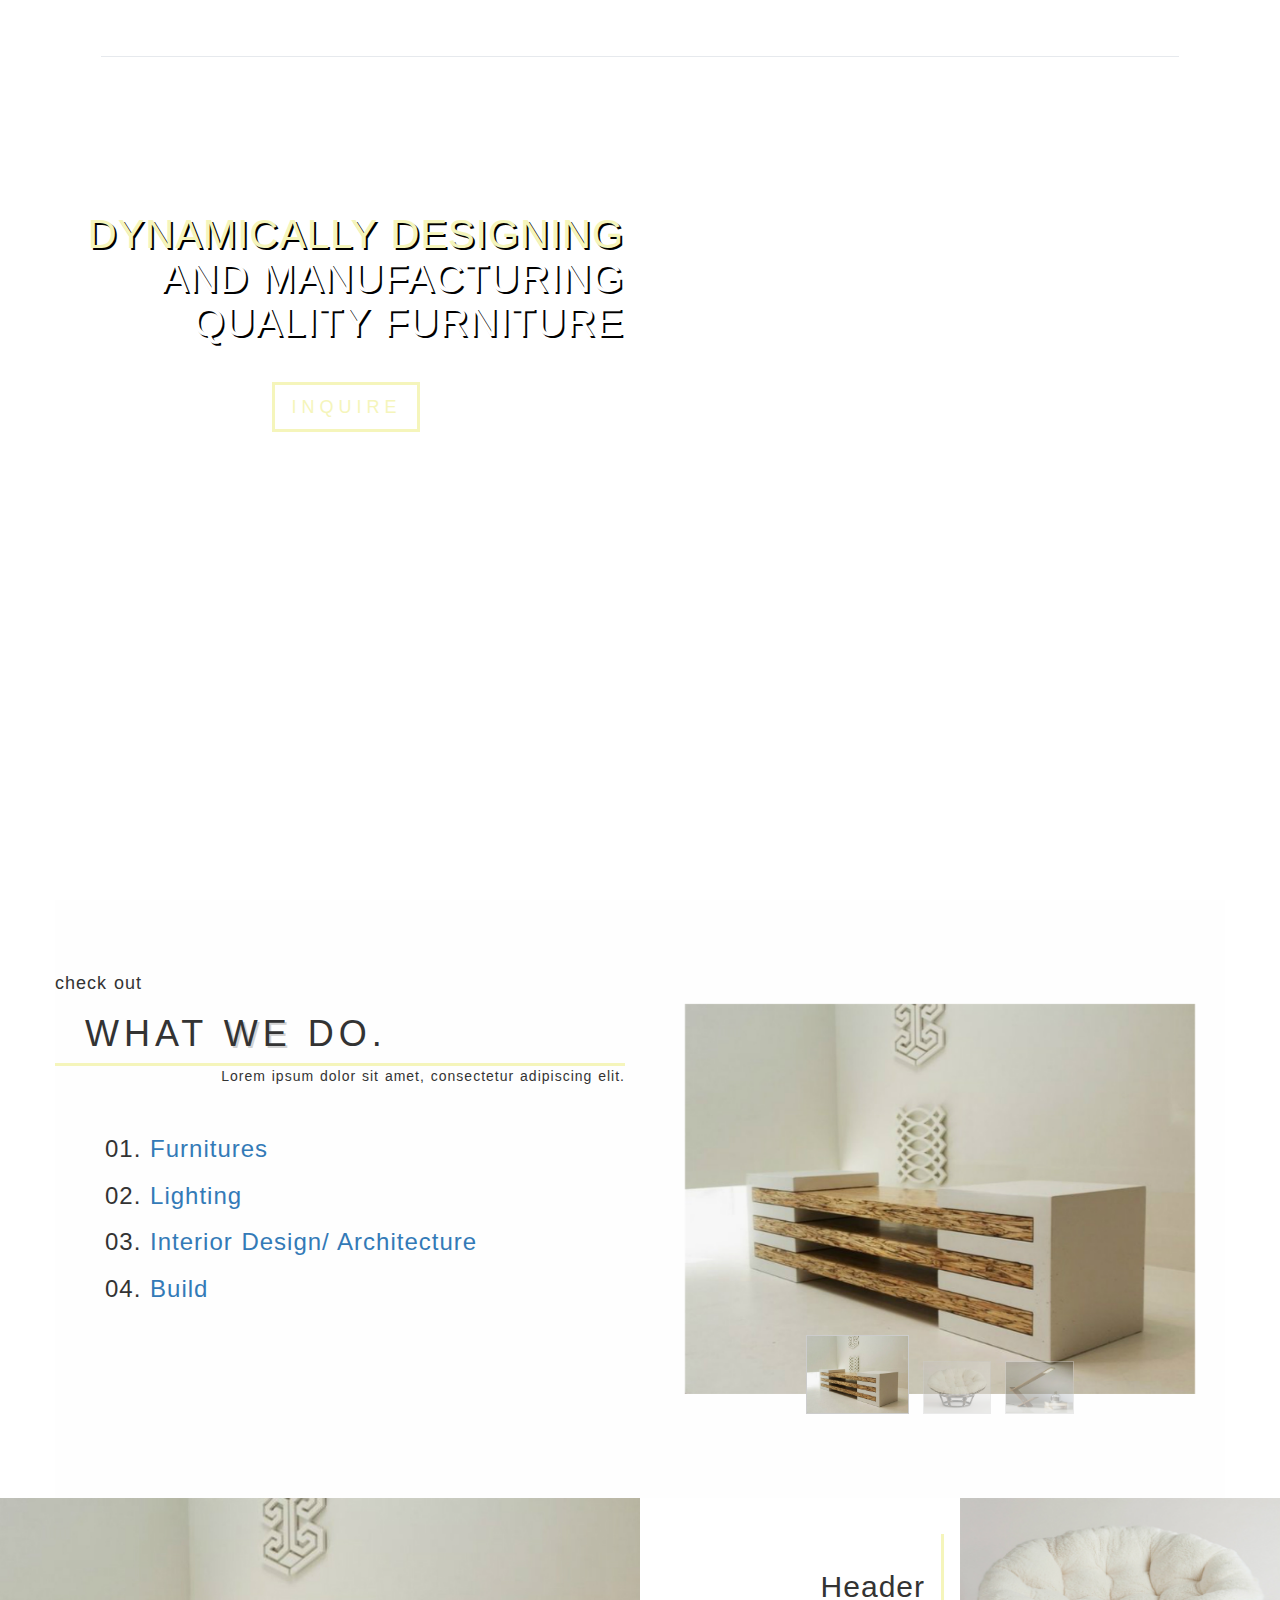
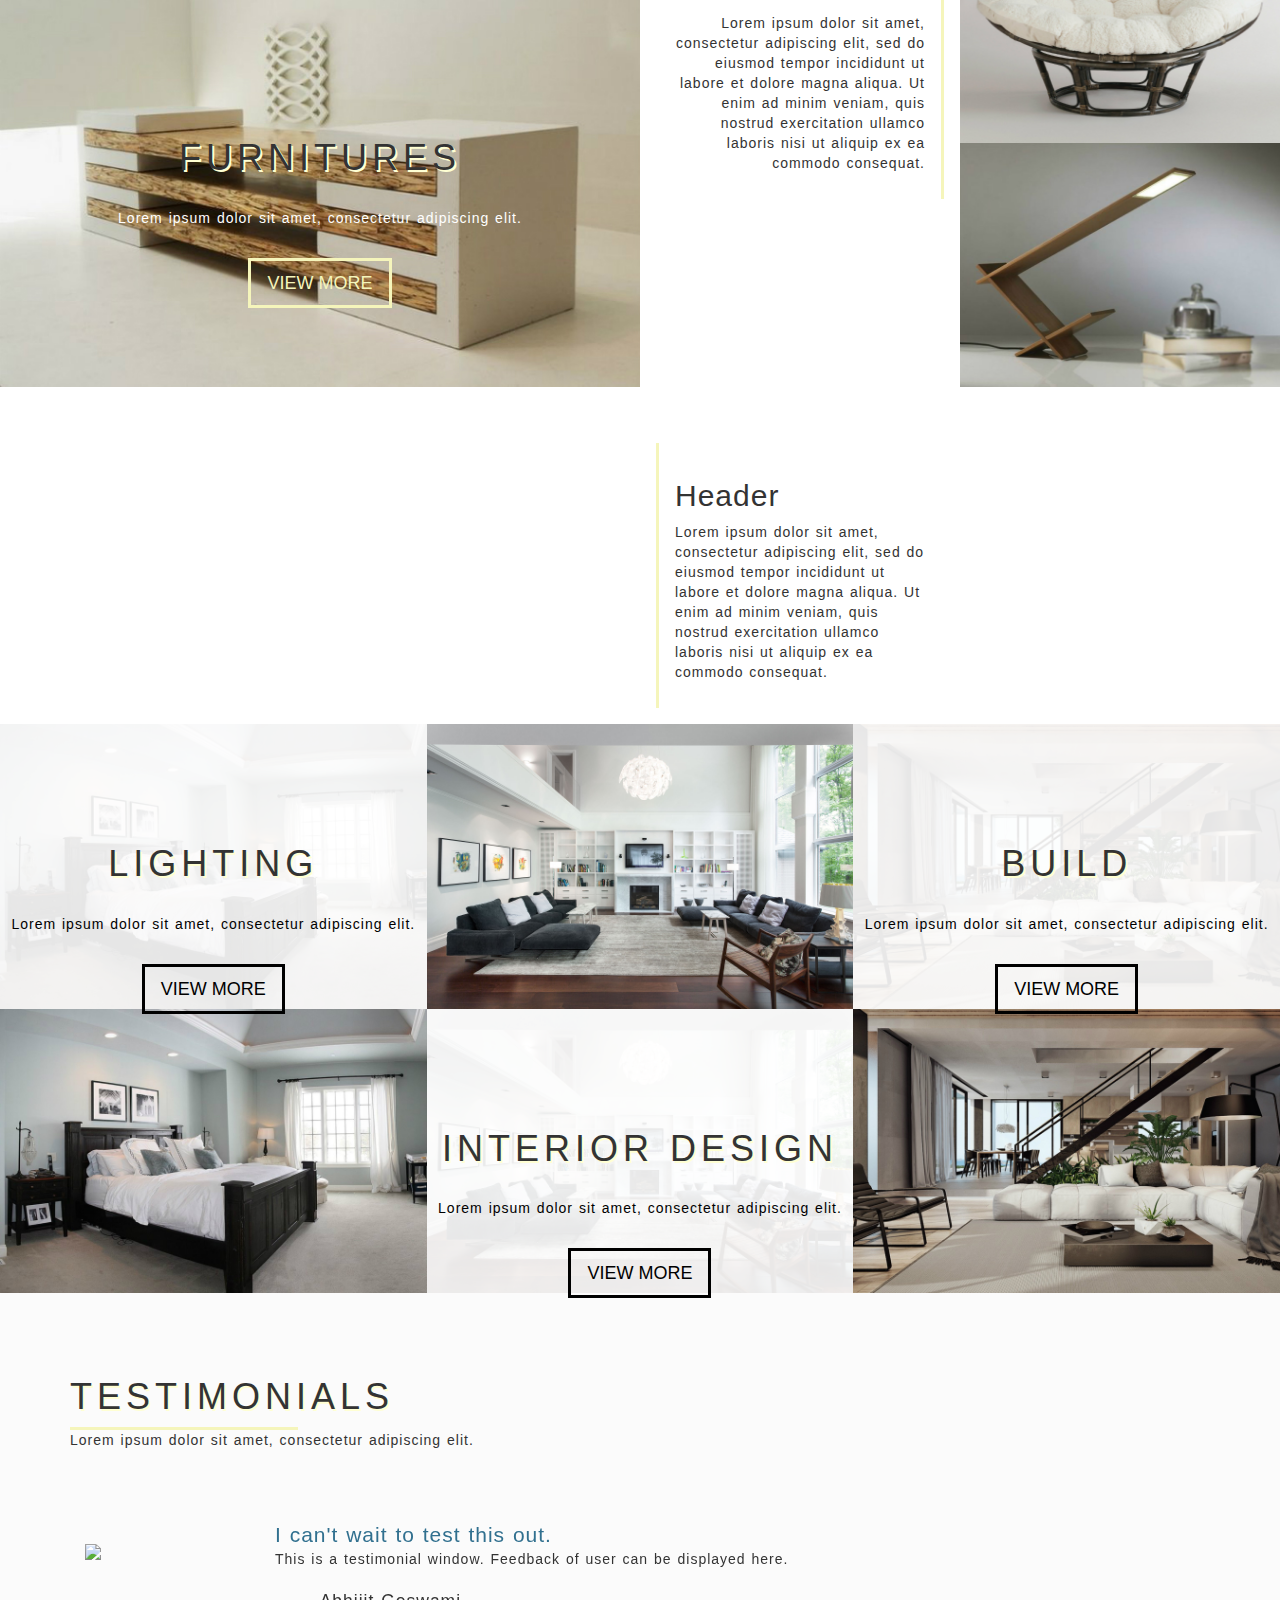
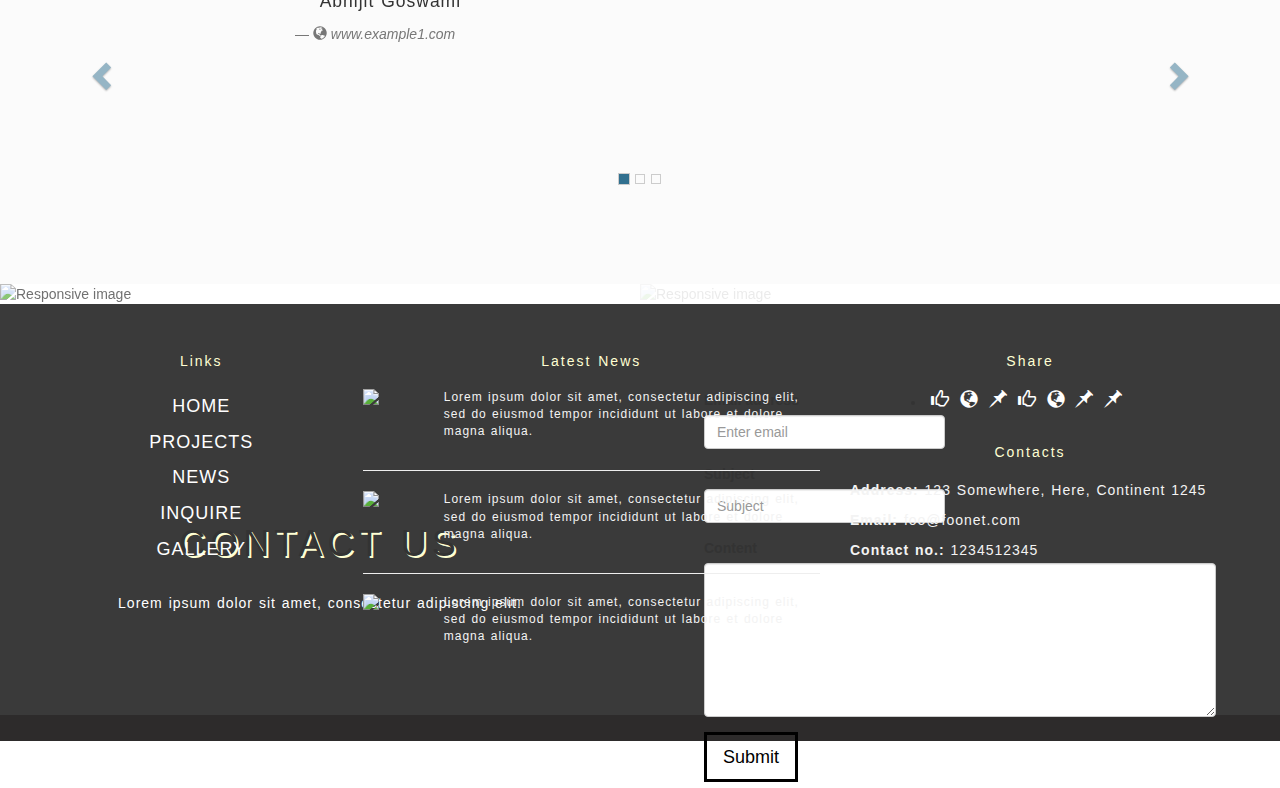
==== commit e6abd0f0: "to mobile" ====
--- a/index.html
+++ b/index.html
@@ -80,14 +80,14 @@
 		<div class="col-sm-6">
 			<h4 class="display-none-mobile">check out</h4>
 			<h1 style="margin-left: 30px;" class="text-header">WHAT <span style="text-shadow: 2px 2px #d2d2d2">WE</span> DO.</h1>
-			<div class="line"></div>
+			<div class="line hidden-xs"></div>
 			<p class="text-right">Lorem ipsum dolor sit amet, consectetur adipiscing elit.</p>
 			<br/>
-			<div style="margin-left: 50px" id="spy">
-				<h3>01. <a href="#furnitures" data-spy="scroll">Furnitures</a></h3>
-				<h3>02. <a href="#others" data-spy="scroll">Lighting</a></h3>
-				<h3>03. <a href="#others" data-spy="scroll">Interior Design/ Architecture</a></h3>
-				<h3>04. <a href="#others" data-spy="scroll">Build</a></h3>
+			<div class="text-center-xs" style="margin-left: 50px" id="spy">
+				<h3><span class="hidden-xs">01. </span><a href="#furnitures" data-spy="scroll">Furnitures</a></h3>
+				<h3><span class="hidden-xs">02. </span><a href="#others" data-spy="scroll">Lighting</a></h3>
+				<h3><span class="hidden-xs">03. </span><a href="#others" data-spy="scroll">Interior Design/ Architecture</a></h3>
+				<h3><span class="hidden-xs">04. </span><a href="#others" data-spy="scroll">Build</a></h3>
 			</div>
 
 		</div>
@@ -181,10 +181,10 @@
 					</div>
 				</div>
 				<div class="col-lg-6 noPadding">
-					<img src="images/image2.jpg" alt="Responsive image" class="img-responsive">
+					<img src="images/image2.jpg" alt="Responsive image" class="img-responsive hidden-xs">
 				</div>
 				<div class="col-lg-6 noPadding">
-					<img src="images/image3.jpg"  class="img-responsive" alt="Responsive image">
+					<img src="images/image3.jpg"  class="img-responsive hidden-xs" alt="Responsive image">
 				</div>
 				<div class="col-lg-6 noPadding">
 					<br/>
@@ -214,12 +214,12 @@
 					<a href="gallery.html" class="btn btn-black btn-lg">VIEW MORE</a>     
 				</div>
 			</div>
-			<img src="images/image4.jpg" class="img-responsive">
+			<img src="images/image4.jpg" class="img-responsive  hidden-xs">
 		</div>
 		<div class="col-lg-4 noPadding">
-			<img src="images/image5.jpg" class="img-responsive">
-			<div class="image">
-			      <img src="images/image5.jpg" style="width: 100%" class="img-responsive grayscale2" alt="Responsive image">
+			<img src="images/image5.jpg" class="img-responsive  hidden-xs">
+			<div class="image">
+			      <img src="images/image5.jpg" style="width: 100%" class="img-responsive grayscale2 " alt="Responsive image">
 			      <div class="textOnImage2 text-trio">
 					<h1 class="text-header" style="text-shadow: 2px 2px #ffffd3">INTERIOR DESIGN</h1>
 				    <br>
@@ -240,7 +240,7 @@
 					<a href="gallery.html" class="btn btn-black btn-lg">VIEW MORE</a>      
 				</div>
 			</div>
-			<img src="images/image6.jpg" class="img-responsive">
+			<img src="images/image6.jpg" class="img-responsive  hidden-xs">
 		</div>
 
 	</div>
@@ -249,8 +249,8 @@
 <div class="section4">
 	<div class="container">
 	<h1 class="text-header" style="text-shadow: 2px 2px #ffffd3">TESTIMONIALS</h1>
-	<div class="line" style="width: 20%"></div>
-	<p class="">Lorem ipsum dolor sit amet, consectetur adipiscing elit.</p>
+	<div class="line hidden-xs" style="width: 20%"></div>
+	<p class="text-center-xs">Lorem ipsum dolor sit amet, consectetur adipiscing elit.</p>
 	<br/>
 	<br/>
 	<br/>
@@ -364,8 +364,9 @@
 					  </div>
 
 				</div>
-			  
-			  <button type="submit" class="btn btn-black btn-lg">Submit</button>
+			  <div class="button-center">
+  			  <button type="submit" class="btn btn-black btn-lg">Submit</button>
+        </div>
 			</form>		      
 				</div>
 			</div>
@@ -379,7 +380,7 @@
 	<div class="container">
 		<div class="row">
 			<div class="col-lg-3 text-center">
-				<h3>Links</h3>
+				<h5 class="header-footer">Links</h5>
 				<ul class="list-unstyled">
 					<li><a href="">HOME</a></li>
 					<li><a href="">PROJECTS</a></li>
@@ -389,7 +390,7 @@
 				</ul>
 			</div>
 			<div class="col-lg-5 news">
-				<h3 class="text-center">Latest News</h3>
+				<h5 class="text-center header-footer">Latest News</h5>
 				<div class="row">
 					<div class="col-lg-2 col-xs-4">
 						<img class="img-responsive" src="http://placehold.it/100">
@@ -418,7 +419,7 @@
 				</div>
 			</div>
 			<div class="col-lg-4">
-				<h3 class="text-center">Share</h3>
+				<h5 class="text-center header-footer">Share</h5>
 				      <ul class="share-links">
 				        <li class="link"><a href="#"><span class="glyphicon glyphicon-thumbs-up text-white"></span></a></li>
 				        <li class="link"><a href="#"><span class="glyphicon glyphicon-globe text-white"></span></a></li>
@@ -429,10 +430,12 @@
 				        <li class="link"><a href="#"><span class="glyphicon glyphicon-pushpin text-white"></span></a></li>
 				      </ul>
 
-				<h3 class="text-center" style="padding-top: 20px;">Contacts</h3>
-				<p><b>Address:</b> 123 Somewhere, Here, Continent 1245</p>
-				<p><b>Email:</b> foo@foonet.com</p>
-				<p><b>Contact no.:</b> 1234512345</p>
+				<h5 class="text-center header-footer" style="padding-top: 20px;">Contacts</h5>
+        <div class="text-center-xs">
+  				<p><b>Address:</b> 123 Somewhere, Here, Continent 1245</p>
+  				<p><b>Email:</b> foo@foonet.com</p>
+  				<p><b>Contact no.:</b> 1234512345</p>
+        </div>
 			</div>
 		</div>
 	</div>
--- a/css/style.css
+++ b/css/style.css
@@ -268,9 +268,10 @@
 	background-color: #3a3a3a;
 }
 
-.footer h3{
+.footer h3, .footer h5, .footer h4{
 	color: #ffffd3;
 	padding-bottom: 10px;
+	letter-spacing: 2px;
 }
 
 .footer ul{
@@ -294,7 +295,7 @@
 	font-size: 12px;
 }
 
-.footer p {
+.footer p, .footer dl {
 	color: #f3f3f3;
 	letter-spacing: 1px;
 	/*font-size: 12px;*/
@@ -462,6 +463,38 @@
 		text-shadow: 2px 2px #000;
 	}
 
+	.header-text{
+		border-right: none !important;
+	}
+
+	.btn-brown, .btn-black{
+		font-size: 10px;
+	}
+
+	.box1, .box2{
+		margin: 5%;
+		padding: 5%;
+		text-align: center;
+		border-right: none;
+		border-left: none;
+	}
+
+	.button-center{
+		text-align: center;	
+	}
+
+	.text-header{
+		text-align: center;
+	}
+
+	.text-center-xs{
+		text-align: center;
+	}
+
+	.header-footer{
+		margin-top: 30px;
+	}
+
 }
 
 
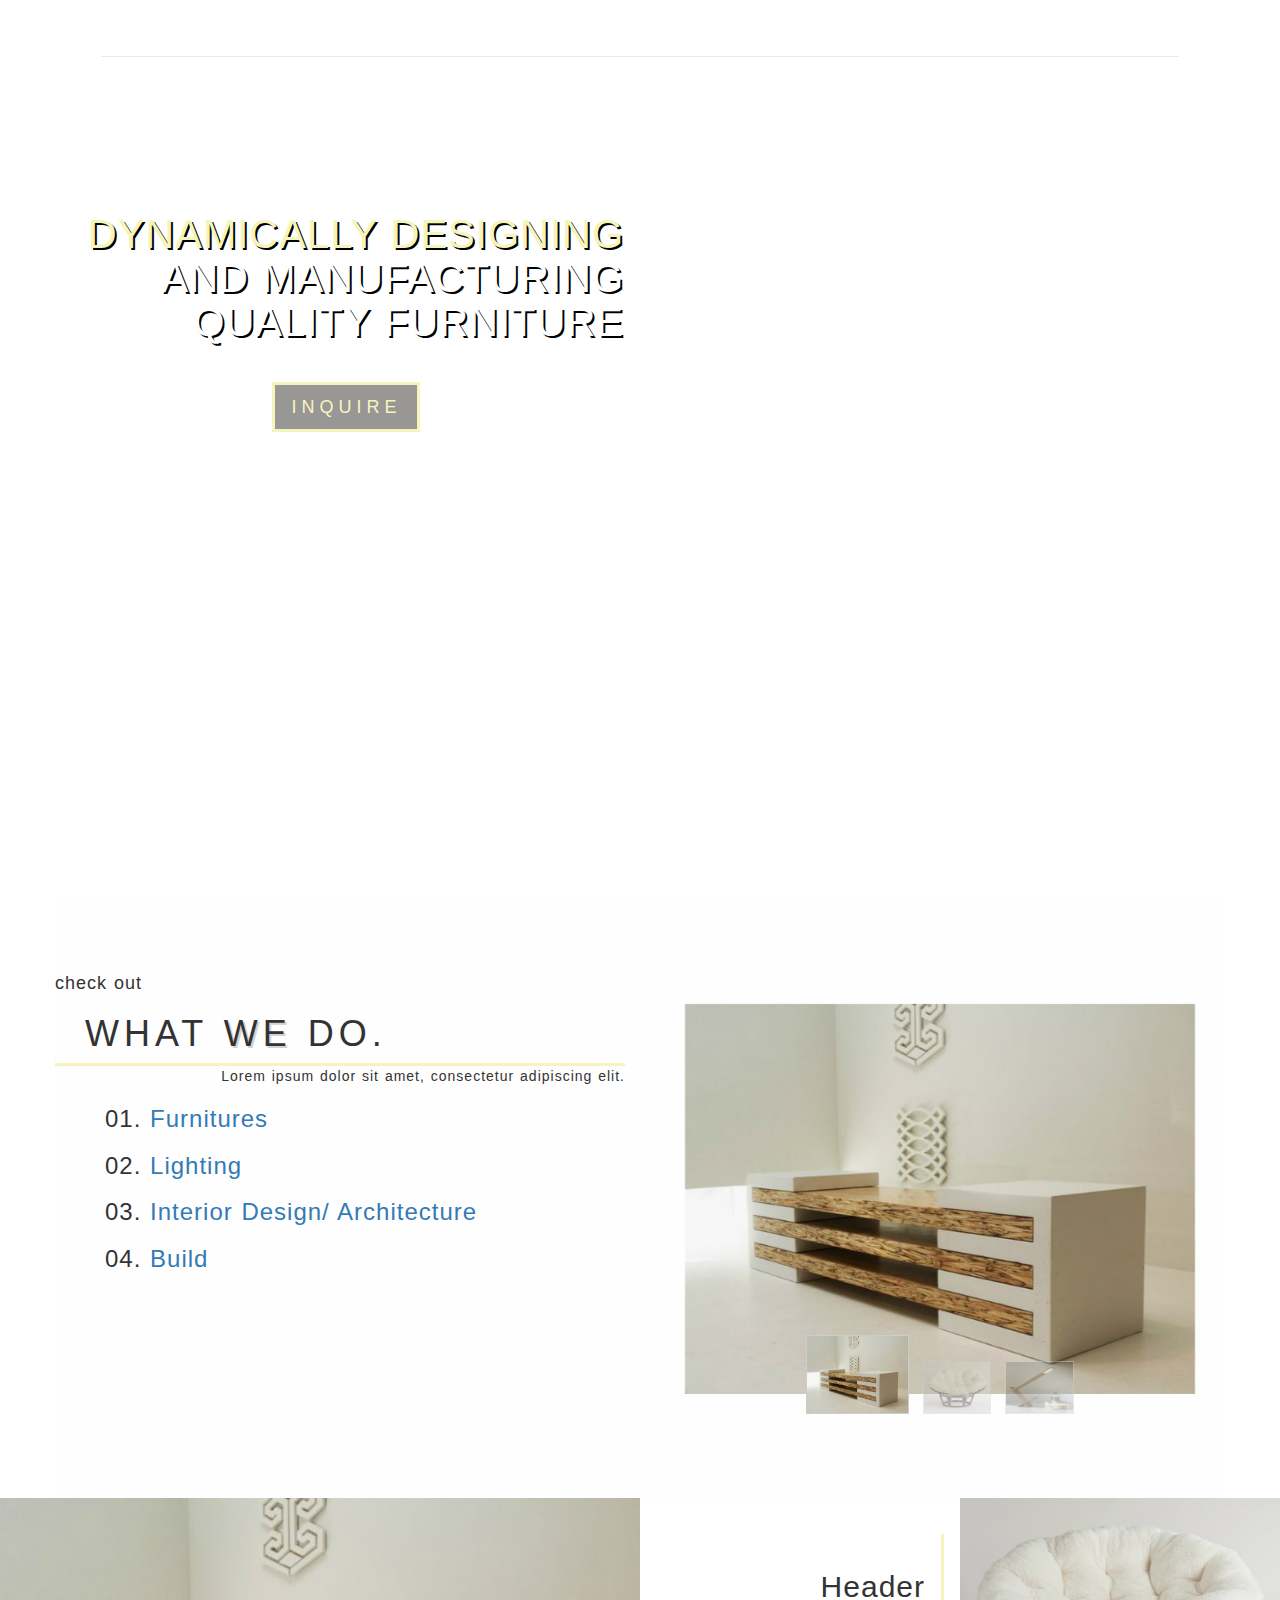
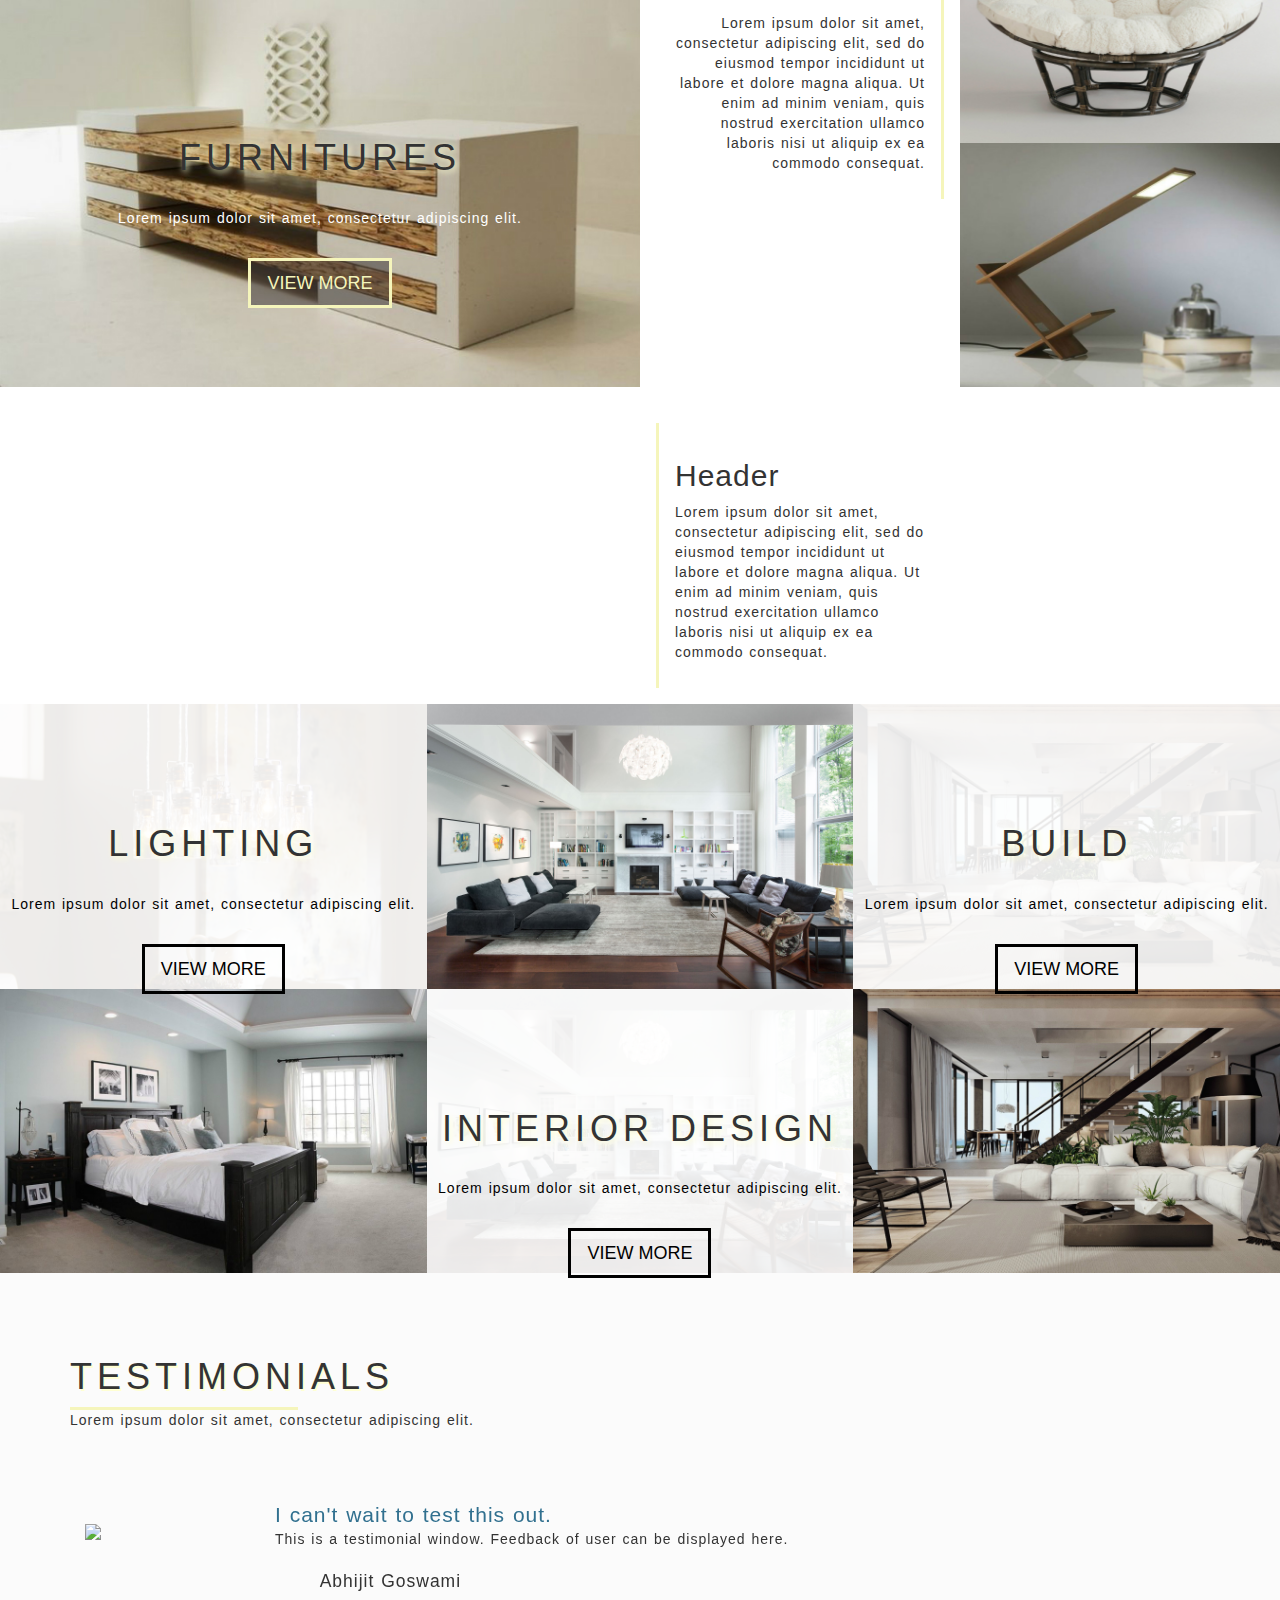
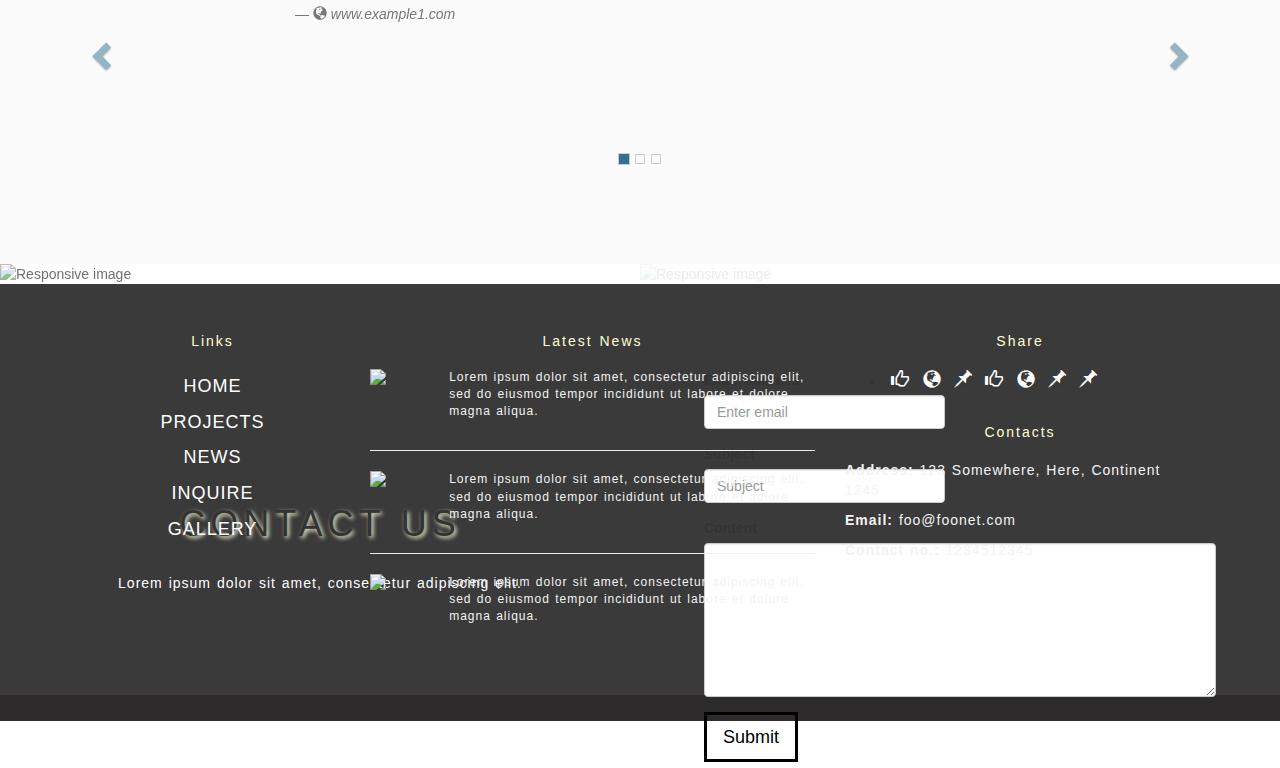
==== commit 11ec2ece: "layout on mobile change" ====
--- a/index.html
+++ b/index.html
@@ -68,7 +68,7 @@
 				<br>
         <div id="spy">
   				<a href="#contacts" data-spy="scroll" class="btn btn-brown btn-lg">INQUIRE</a>
-  				<a href="" class="text-white">LEARN MORE ></a>
+  				<a href="" class="text-white learn">LEARN MORE ></a>
         </div>
 			</div>
 			<div class="col-sm-6"></div>
@@ -81,8 +81,7 @@
 			<h4 class="display-none-mobile">check out</h4>
 			<h1 style="margin-left: 30px;" class="text-header">WHAT <span style="text-shadow: 2px 2px #d2d2d2">WE</span> DO.</h1>
 			<div class="line hidden-xs"></div>
-			<p class="text-right">Lorem ipsum dolor sit amet, consectetur adipiscing elit.</p>
-			<br/>
+			 <p class="text-right">Lorem ipsum dolor sit amet, consectetur adipiscing elit.</p>
 			<div class="text-center-xs" style="margin-left: 50px" id="spy">
 				<h3><span class="hidden-xs">01. </span><a href="#furnitures" data-spy="scroll">Furnitures</a></h3>
 				<h3><span class="hidden-xs">02. </span><a href="#others" data-spy="scroll">Lighting</a></h3>
@@ -160,16 +159,16 @@
 			      <div class="textOnImage">
 				    <br/>
 
-				    <h1 class="text-header" style="text-shadow: 2px 2px #ffffd3">FURNITURES</h1>
+				    <h1 class="text-header" style="text-shadow: 2px 2px 6px #ffffd3">FURNITURES</h1>
 				    <br>
-				    <p style="color: white">Lorem ipsum dolor sit amet, consectetur adipiscing elit.</p>
+				    <p style="color: white" class="details">Lorem ipsum dolor sit amet, consectetur adipiscing elit.</p>
 				    <br/>
 					<a href="gallery.html" class="btn btn-brown btn-lg">VIEW MORE</a>
 			      </div>
 			</div>
 
 		</div>
-		<div class="col-sm-6 noPadding">
+		<div class="col-sm-6 noPadding hidden-xs">
 			<div class="row noMargin">
 				<div class="col-lg-6 noPadding">
 					<br/>
@@ -188,7 +187,6 @@
 				</div>
 				<div class="col-lg-6 noPadding">
 					<br/>
-					<br/>
 					<div class="box2">
 						<h2>
 							Header
@@ -205,13 +203,14 @@
 	<div class="row noMargin">
 		<div class="col-lg-4 noPadding">
 			<div class="image">
-			      <img src="images/image4.jpg" style="width: 100%" class="img-responsive grayscale2" alt="Responsive image">
+			      <img src="images/image4_2.jpg" style="width: 100%" class="img-responsive grayscale2" alt="Responsive image">
 			      <div class="textOnImage2 text-trio">
-					<h1 class="text-header" style="text-shadow: 2px 2px #ffffd3">LIGHTING</h1>
+					<h1 class="text-header" style="text-shadow: 2px 2px 6px #ffffd3">LIGHTING</h1>
 				    <br>
-				    <p style="color: initial;">Lorem ipsum dolor sit amet, consectetur adipiscing elit.</p>
-				    <br/>
-					<a href="gallery.html" class="btn btn-black btn-lg">VIEW MORE</a>     
+				    <p class="details" style="color: initial;">Lorem ipsum dolor sit amet, consectetur adipiscing elit.</p>
+				    <br/>
+          <a href="gallery.html" class="btn btn-black btn-lg hidden-xs">VIEW MORE</a>     
+					<a href="gallery.html" class="btn btn-brown btn-lg hidden-lg">VIEW MORE</a>     
 				</div>
 			</div>
 			<img src="images/image4.jpg" class="img-responsive  hidden-xs">
@@ -221,11 +220,12 @@
 			<div class="image">
 			      <img src="images/image5.jpg" style="width: 100%" class="img-responsive grayscale2 " alt="Responsive image">
 			      <div class="textOnImage2 text-trio">
-					<h1 class="text-header" style="text-shadow: 2px 2px #ffffd3">INTERIOR DESIGN</h1>
+					<h1 class="text-header" style="text-shadow: 2px 2px 6px #ffffd3">INTERIOR DESIGN</h1>
 				    <br>
-				    <p style="color: initial;">Lorem ipsum dolor sit amet, consectetur adipiscing elit.</p>
-				    <br/>
-					<a href="gallery.html" class="btn btn-black btn-lg">VIEW MORE</a>       
+				    <p class="details" style="color: initial;">Lorem ipsum dolor sit amet, consectetur adipiscing elit.</p>
+				    <br/>
+          <a href="gallery.html" class="btn btn-black btn-lg hidden-xs">VIEW MORE</a>       
+					<a href="gallery.html" class="btn btn-brown btn-lg hidden-lg">VIEW MORE</a>       
 				</div>
 			</div>
 		</div>
@@ -233,11 +233,12 @@
 			<div class="image">
 			      <img src="images/image6.jpg" style="width: 100%" class="img-responsive grayscale2" alt="Responsive image">
 			      <div class="textOnImage2 text-trio">
-					<h1 class="text-header" style="text-shadow: 2px 2px #ffffd3">BUILD</h1>
+					<h1 class="text-header" style="text-shadow: 2px 2px 6px #ffffd3">BUILD</h1>
 				    <br>
-				    <p style="color: initial;">Lorem ipsum dolor sit amet, consectetur adipiscing elit.</p>
-				    <br/>
-					<a href="gallery.html" class="btn btn-black btn-lg">VIEW MORE</a>      
+				    <p  class="details" style="color: initial;">Lorem ipsum dolor sit amet, consectetur adipiscing elit.</p>
+				    <br/>
+          <a href="gallery.html" class="btn btn-black btn-lg hidden-xs">VIEW MORE</a>      
+					<a href="gallery.html" class="btn btn-brown btn-lg hidden-lg">VIEW MORE</a>      
 				</div>
 			</div>
 			<img src="images/image6.jpg" class="img-responsive  hidden-xs">
@@ -333,9 +334,9 @@
 			      <img src="http://orbithomes.com.au/orbit-blog/wp-content/uploads/3-NEUTRA-Beautiful-Contemporary-Bathrooms-resized.jpg" style="width: 100%" class="img-responsive grayscale" alt="Responsive image">
 			      <div class="textOnImage">
 				    <br/>
-				    <h1 class="text-header" style="text-shadow: 2px 2px #ffffd3;">CONTACT US</h1>
+				    <h1 class="text-header" style="text-shadow: 2px 2px 4px #ffffd3;">CONTACT US</h1>
 				    <br>
-				    <p style="color: white">Lorem ipsum dolor sit amet, consectetur adipiscing elit.</p>
+				    <p style="color: white" class="details">Lorem ipsum dolor sit amet, consectetur adipiscing elit.</p>
 				    <br/>			      
 				</div>
 			</div>
@@ -344,7 +345,7 @@
 			<div class="image">
 			      <img src="http://orbithomes.com.au/orbit-blog/wp-content/uploads/3-NEUTRA-Beautiful-Contemporary-Bathrooms-resized.jpg" style="width: 100%" class="img-responsive grayscale2 contact-image" alt="Responsive image">
 			      <div class="textOnImage2">
-				    <form role="form" style="padding: 1% 10%">
+				    <form role="form" class="form-contact" style="padding: 1% 10%">
 				<div class="row">
 					<div class="form-group col-lg-6">
 					    <label for="exampleInputEmail1">Email address</label>
@@ -378,7 +379,7 @@
 	<br/>
 	<br/>
 	<div class="container">
-		<div class="row">
+		<div class="row" style="margin: 0">
 			<div class="col-lg-3 text-center">
 				<h5 class="header-footer">Links</h5>
 				<ul class="list-unstyled">
--- a/css/style.css
+++ b/css/style.css
@@ -183,7 +183,7 @@
 }
 
 .btn-brown{
-	background-color: transparent;
+	background-color: #3c353585;
 	border-radius: 0;
 	border: 3px solid #f5f5bb;
 	color: #f5f5bb;	
@@ -394,7 +394,7 @@
 
 .share-links{
 	display: flex;
-	margin: 0 10% !important;
+	/*margin: 0 10% !important;*/
 }
 
 
@@ -404,8 +404,21 @@
 
 /*mobile*/
 @media only screen and (min-device-width : 320px) and (max-device-width : 480px) {
+	h1{
+		font-size: 24px;
+	}
+	p{
+		font-size: 14px;
+	}
+	#spy h3{
+		font-size: 14px;
+	}
+	.box2, .box1{
+		margin-top: 0px !important;
+		padding-top: 0px !important;
+	}
 	.header-image{
-		height: 600px !important;
+		height: 500px !important;
 		padding: 30% 0 !important;
 	}
 	.section2{
@@ -495,6 +508,27 @@
 		margin-top: 30px;
 	}
 
+	.learn{
+		font-size: 12px;
+	}
+	.grayscale2{
+		filter: none;
+	}
+	.grayscale{
+		filter: none;
+	}
+
+	.details{
+		color: white !important;
+	    text-shadow: #080808 2px 2px 4px;
+	}
+	.contact-image{
+		visibility: hidden;
+	}
+	.form-contact{
+		padding: 0!important;
+	}
+
 }
 
 
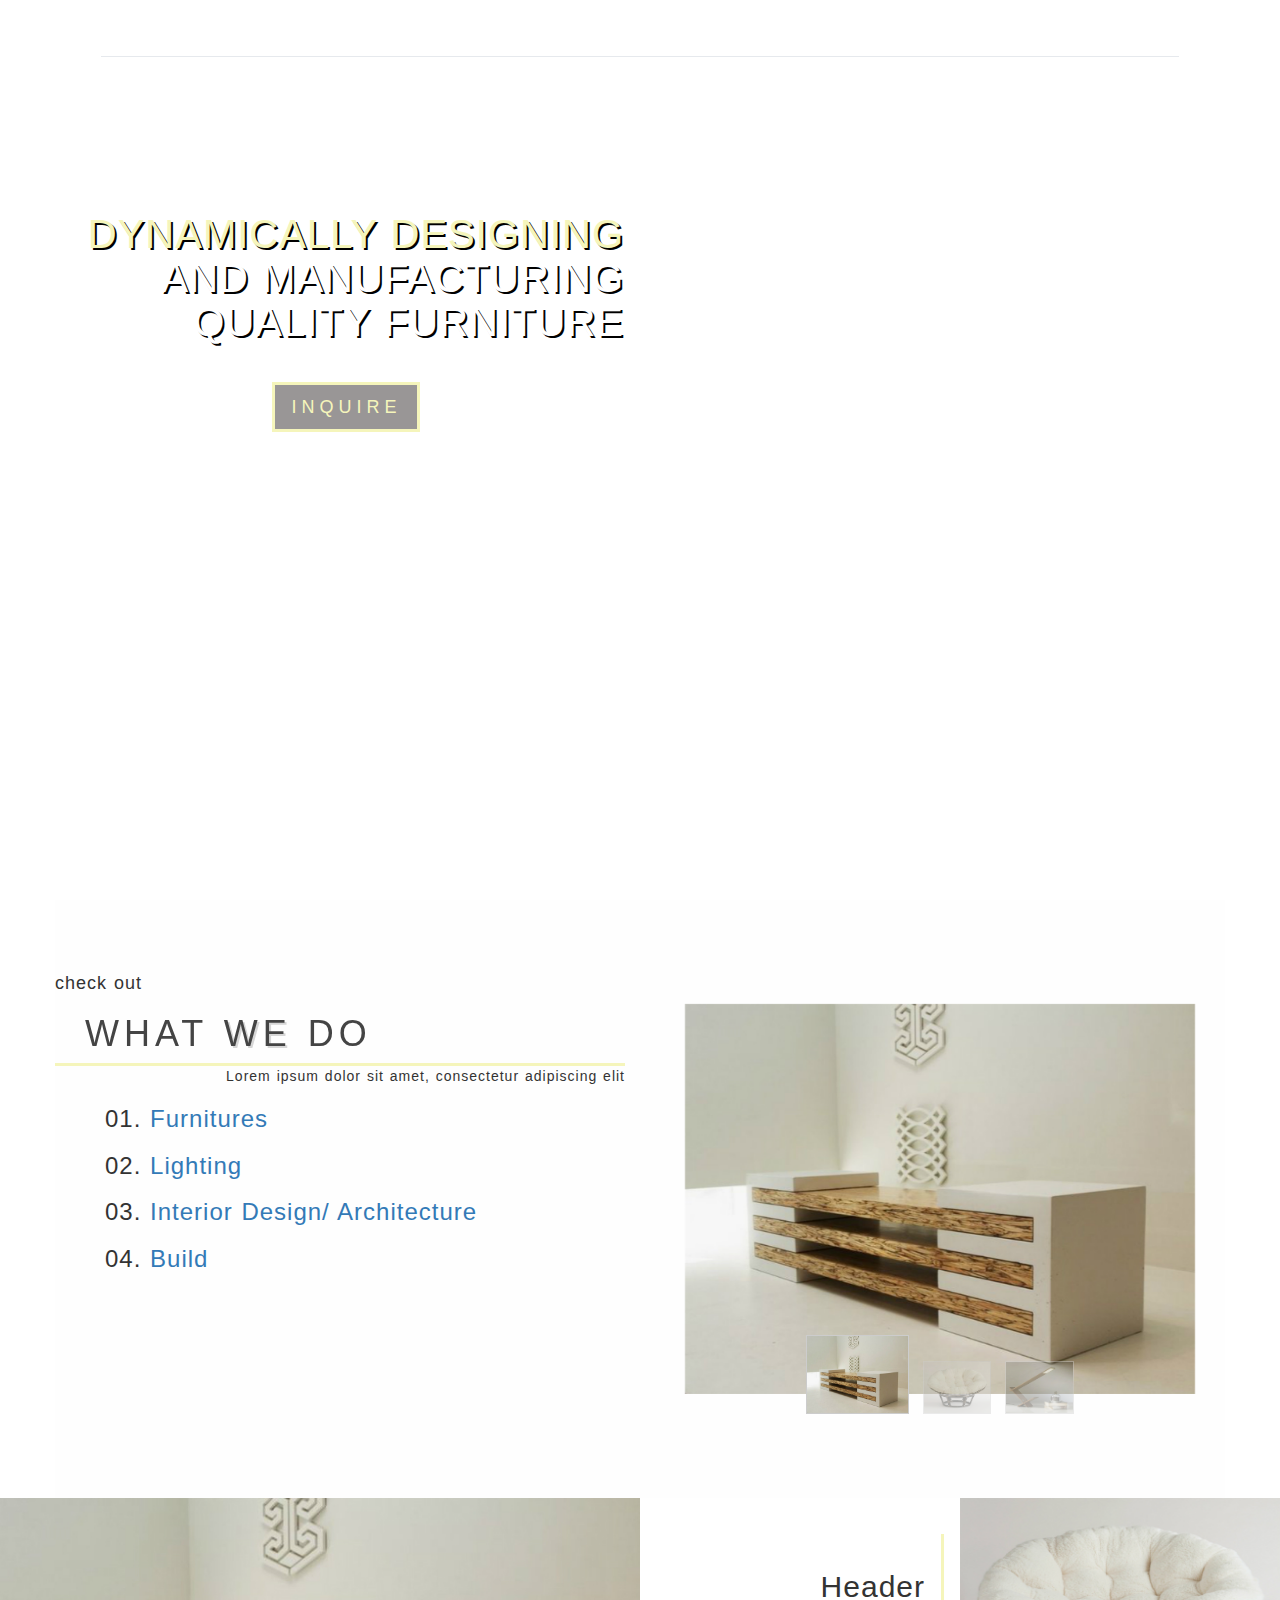
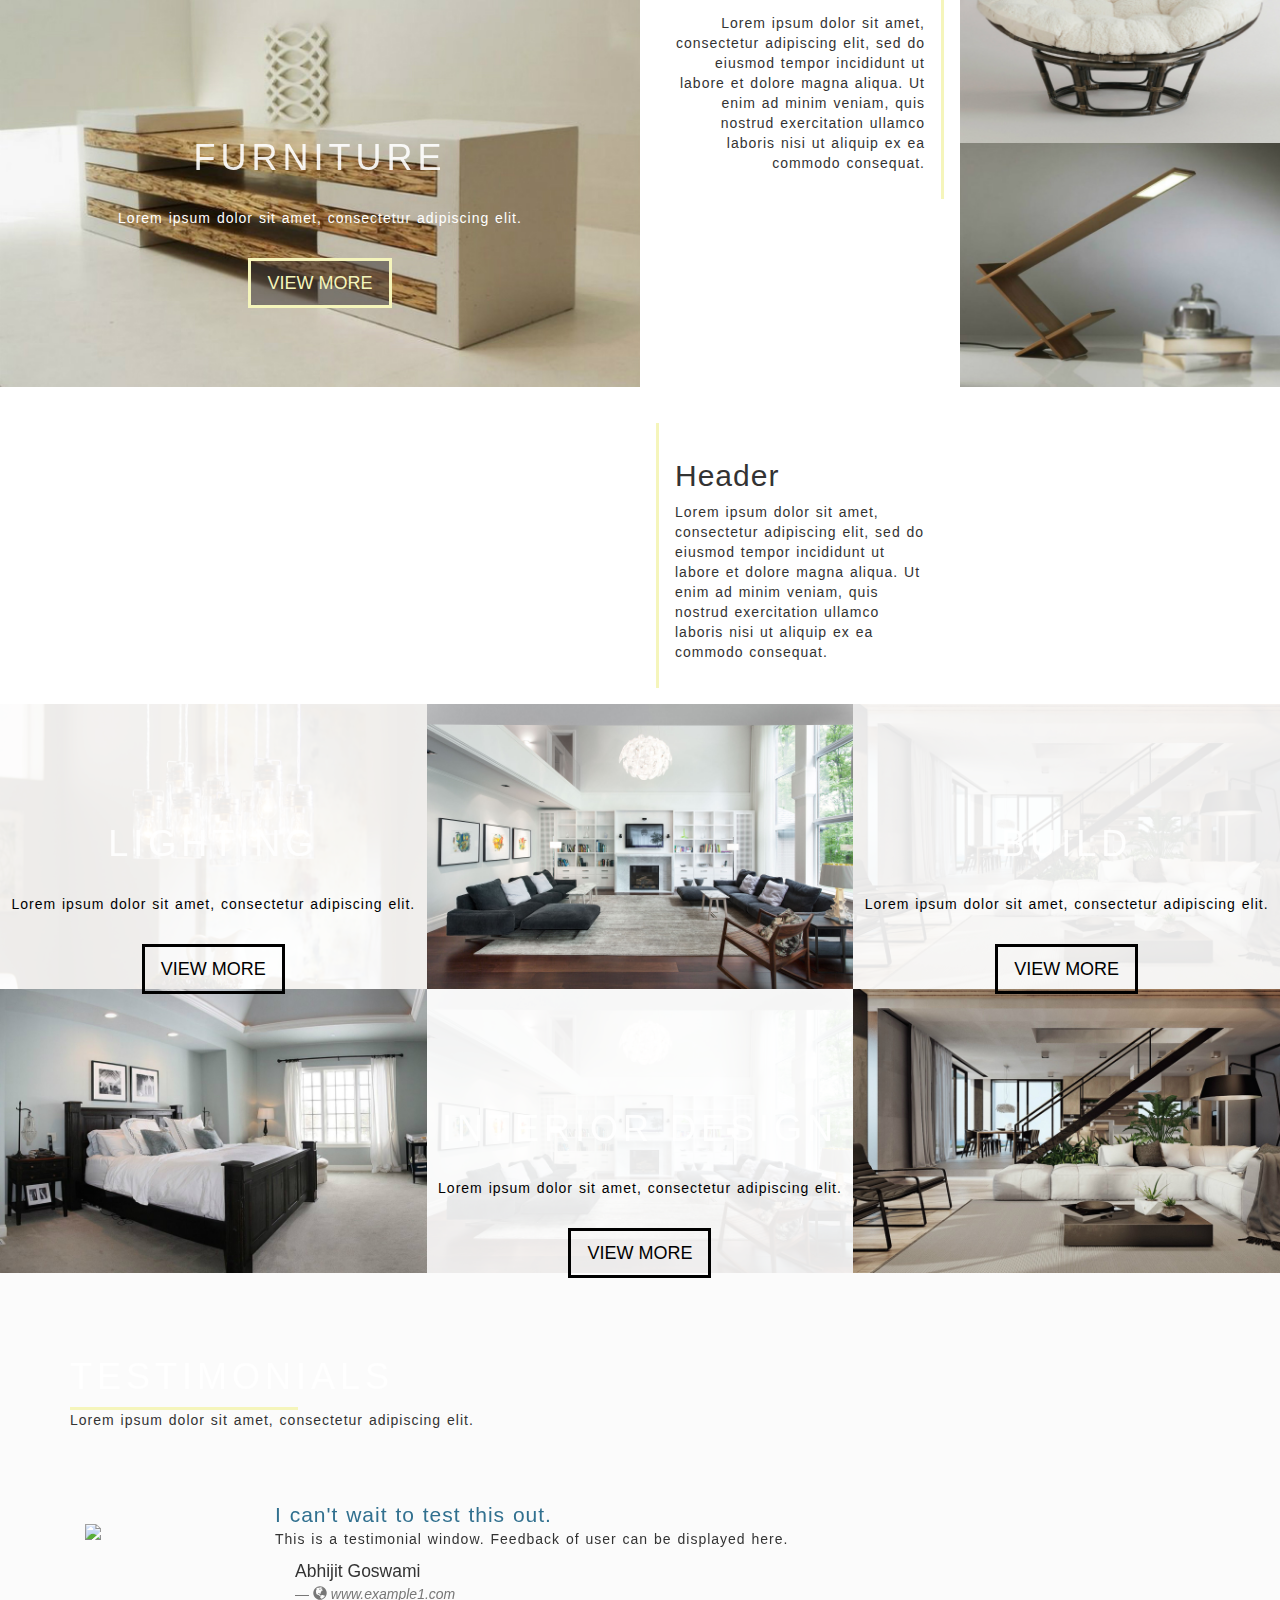
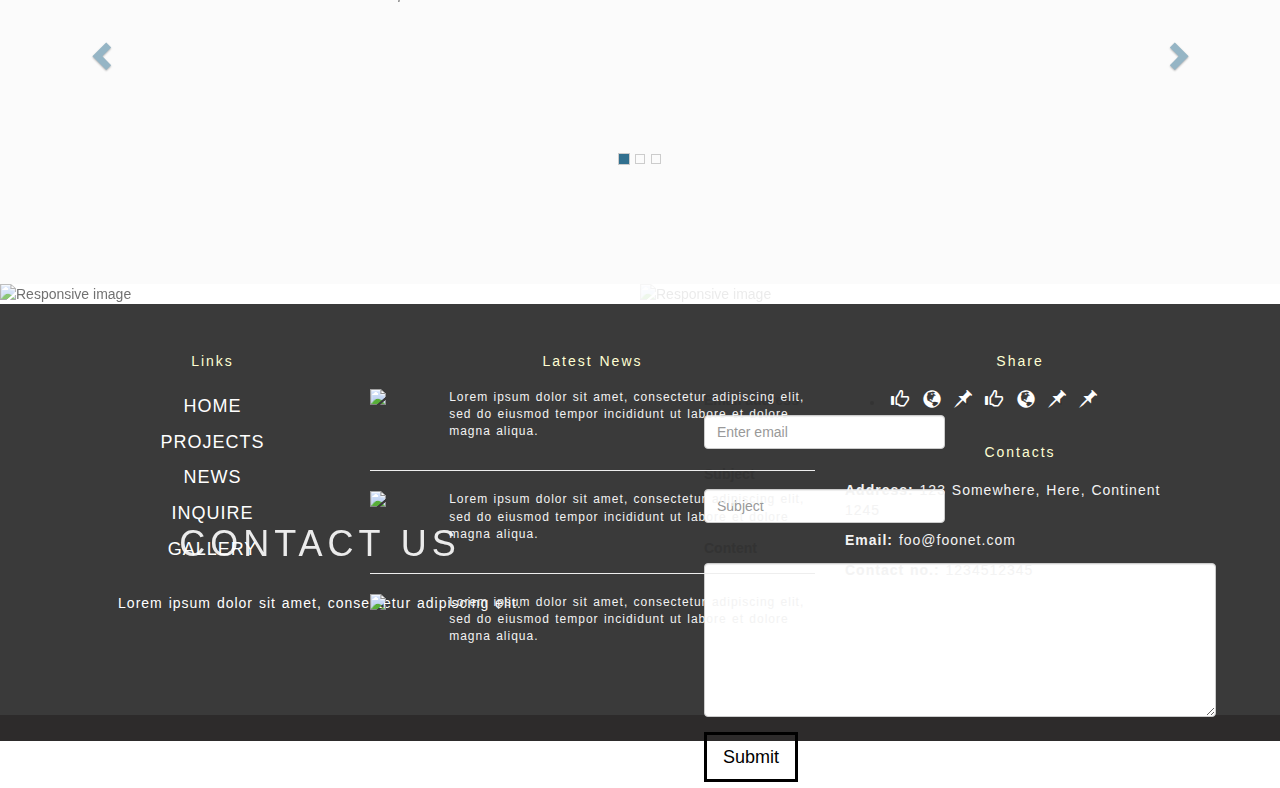
==== commit 4411b5a9: "mini fix" ====
--- a/index.html
+++ b/index.html
@@ -12,7 +12,7 @@
 <body>
 
 <div id="wrapper">
-<nav class="navbar navbar-default navbar-doublerow navbar-trans navbar-fixed-top">
+<nav class="navbar navbar-default navbar-doublerow navbar-trans navbar-fixed-top afterscroll2">
   <!-- top nav -->
   <nav class="navbar navbar-top hidden-xs">
     <div class="container">
@@ -36,7 +36,7 @@
     <div class="container">
       <div class="flex-container">  
         <div class="navbar-header flex-item">
-          <div class="navbar-brand" href="#">Tatong Group</div>
+          <div class="navbar-brand" href="#">Tatong</div>
         </div>
         <ul class="nav navbar-nav pull-right flex-item hidden-xs">
           <li><a href="#">Projects</a></li>
@@ -79,9 +79,9 @@
 	<div class="row">
 		<div class="col-sm-6">
 			<h4 class="display-none-mobile">check out</h4>
-			<h1 style="margin-left: 30px;" class="text-header">WHAT <span style="text-shadow: 2px 2px #d2d2d2">WE</span> DO.</h1>
+			<h1 style="margin-left: 30px; color: #2f2f2f;  " class="text-header">WHAT <span style="text-shadow: 2px 2px #d2d2d2">WE</span> DO</h1>
 			<div class="line hidden-xs"></div>
-			 <p class="text-right">Lorem ipsum dolor sit amet, consectetur adipiscing elit.</p>
+			 <p class="text-right">Lorem ipsum dolor sit amet, consectetur adipiscing elit</p>
 			<div class="text-center-xs" style="margin-left: 50px" id="spy">
 				<h3><span class="hidden-xs">01. </span><a href="#furnitures" data-spy="scroll">Furnitures</a></h3>
 				<h3><span class="hidden-xs">02. </span><a href="#others" data-spy="scroll">Lighting</a></h3>
@@ -159,7 +159,7 @@
 			      <div class="textOnImage">
 				    <br/>
 
-				    <h1 class="text-header" style="text-shadow: 2px 2px 6px #ffffd3">FURNITURES</h1>
+				    <h1 class="text-header">FURNITURE</h1>
 				    <br>
 				    <p style="color: white" class="details">Lorem ipsum dolor sit amet, consectetur adipiscing elit.</p>
 				    <br/>
@@ -205,7 +205,7 @@
 			<div class="image">
 			      <img src="images/image4_2.jpg" style="width: 100%" class="img-responsive grayscale2" alt="Responsive image">
 			      <div class="textOnImage2 text-trio">
-					<h1 class="text-header" style="text-shadow: 2px 2px 6px #ffffd3">LIGHTING</h1>
+					<h1 class="text-header" >LIGHTING</h1>
 				    <br>
 				    <p class="details" style="color: initial;">Lorem ipsum dolor sit amet, consectetur adipiscing elit.</p>
 				    <br/>
@@ -220,7 +220,7 @@
 			<div class="image">
 			      <img src="images/image5.jpg" style="width: 100%" class="img-responsive grayscale2 " alt="Responsive image">
 			      <div class="textOnImage2 text-trio">
-					<h1 class="text-header" style="text-shadow: 2px 2px 6px #ffffd3">INTERIOR DESIGN</h1>
+					<h1 class="text-header">INTERIOR DESIGN</h1>
 				    <br>
 				    <p class="details" style="color: initial;">Lorem ipsum dolor sit amet, consectetur adipiscing elit.</p>
 				    <br/>
@@ -233,7 +233,7 @@
 			<div class="image">
 			      <img src="images/image6.jpg" style="width: 100%" class="img-responsive grayscale2" alt="Responsive image">
 			      <div class="textOnImage2 text-trio">
-					<h1 class="text-header" style="text-shadow: 2px 2px 6px #ffffd3">BUILD</h1>
+					<h1 class="text-header">BUILD</h1>
 				    <br>
 				    <p  class="details" style="color: initial;">Lorem ipsum dolor sit amet, consectetur adipiscing elit.</p>
 				    <br/>
@@ -249,11 +249,11 @@
 
 <div class="section4">
 	<div class="container">
-	<h1 class="text-header" style="text-shadow: 2px 2px #ffffd3">TESTIMONIALS</h1>
+	<h1 class="text-header">TESTIMONIALS</h1>
 	<div class="line hidden-xs" style="width: 20%"></div>
 	<p class="text-center-xs">Lorem ipsum dolor sit amet, consectetur adipiscing elit.</p>
-	<br/>
-	<br/>
+	<br class="hidden-xs" />
+	<br class="hidden-xs" />
 	<br/>
    <div id="carousel-example-generic" class="carousel slide" data-ride="carousel">
       <!-- Indicators --> 
@@ -272,9 +272,9 @@
                      <div class="col-md-10 col-sm-10 col-xs-12">
                         <div class="caption">
                            <p class="text-info lead adjust2">I can't wait to test this out.</p>
-                           <p>This is a testimonial window. Feedback of user can be displayed here.</p>
+                           <p class="adjust2">This is a testimonial window. Feedback of user can be displayed here.</p>
                            <blockquote class="adjust2">
-                              <p>Abhijit Goswami</p>
+                              Abhijit Goswami
                               <small><cite title="Source Title"><i class="glyphicon glyphicon-globe"></i> www.example1.com</cite></small> 
                            </blockquote>
                         </div>
@@ -291,9 +291,9 @@
                      <div class="col-md-10 col-sm-10 col-xs-12">
                         <div class="caption">
                            <p class="text-info lead adjust2">I can't wait to test this out.</p>
-                           <p>This is a testimonial window. Feedback of user can be displayed here.</p>
+                           <p class="adjust2">This is a testimonial window. Feedback of user can be displayed here.</p>
                            <blockquote class="adjust2">
-                              <p>Abhijit Goswami</p>
+                              Abhijit Goswami
                               <small><cite title="Source Title"><i class="glyphicon glyphicon-globe"></i> www.example1.com</cite></small> 
                            </blockquote>
                         </div>
@@ -310,9 +310,9 @@
                      <div class="col-md-10 col-sm-10 col-xs-12">
                         <div class="caption">
                            <p class="text-info lead adjust2">I can't wait to test this out.</p>
-                           <p>This is a testimonial window. Feedback of user can be displayed here.</p>
+                           <p class="adjust2">This is a testimonial window. Feedback of user can be displayed here.</p>
                            <blockquote class="adjust2">
-                              <p>Abhijit Goswami</p>
+                              Abhijit Goswami
                               <small><cite title="Source Title"><i class="glyphicon glyphicon-globe"></i> www.example1.com</cite></small> 
                            </blockquote>
                         </div>
@@ -325,6 +325,7 @@
       <!-- Controls --> <a class="left carousel-control" href="#carousel-example-generic" data-slide="prev"> <span class="glyphicon glyphicon-chevron-left"></span> </a> <a class="right carousel-control" href="#carousel-example-generic" data-slide="next"> <span class="glyphicon glyphicon-chevron-right"></span> </a> 
    </div>
 </div>
+<br/>
 </div>
 
 <div id="contacts" class="section6">
@@ -334,7 +335,7 @@
 			      <img src="http://orbithomes.com.au/orbit-blog/wp-content/uploads/3-NEUTRA-Beautiful-Contemporary-Bathrooms-resized.jpg" style="width: 100%" class="img-responsive grayscale" alt="Responsive image">
 			      <div class="textOnImage">
 				    <br/>
-				    <h1 class="text-header" style="text-shadow: 2px 2px 4px #ffffd3;">CONTACT US</h1>
+				    <h1 class="text-header" >CONTACT US</h1>
 				    <br>
 				    <p style="color: white" class="details">Lorem ipsum dolor sit amet, consectetur adipiscing elit.</p>
 				    <br/>			      
--- a/css/style.css
+++ b/css/style.css
@@ -74,6 +74,7 @@
 	color: initial !important;
 }
 
+
 .flex-container {
     display: flex;
     justify-content: space-between;
@@ -239,6 +240,8 @@
 
 .text-header{
 	letter-spacing: 5px;
+	color: white;
+	filter: opacity(90%);
 }
 
 .box1{
@@ -402,6 +405,7 @@
 	padding: 0 2% !important;
 }
 
+
 /*mobile*/
 @media only screen and (min-device-width : 320px) and (max-device-width : 480px) {
 	h1{
@@ -528,6 +532,31 @@
 	.form-contact{
 		padding: 0!important;
 	}
+	.navbar-doublerow.navbar-trans.afterscroll2 {
+	   top:0px;
+	   background-color: #fff;
+	   /*color: white;*/
+	}	
+
+	.afterscroll2 .navbar-down .navbar-brand, .afterscroll2 .navbar-down  ul>li>a{
+		color: initial !important;
+	}
+	.section2 h3{
+		margin: 10px 0;
+	}
+	#quote-carousel{
+		padding: 0 !important;
+		margin: 0 !important;
+	}
+	.carousel-indicators{
+		bottom: -25px;
+	}
+	.adjust2{
+		text-align: center;
+	}
+	.text-header{
+		margin-top: 10px;
+	}
 
 }
 
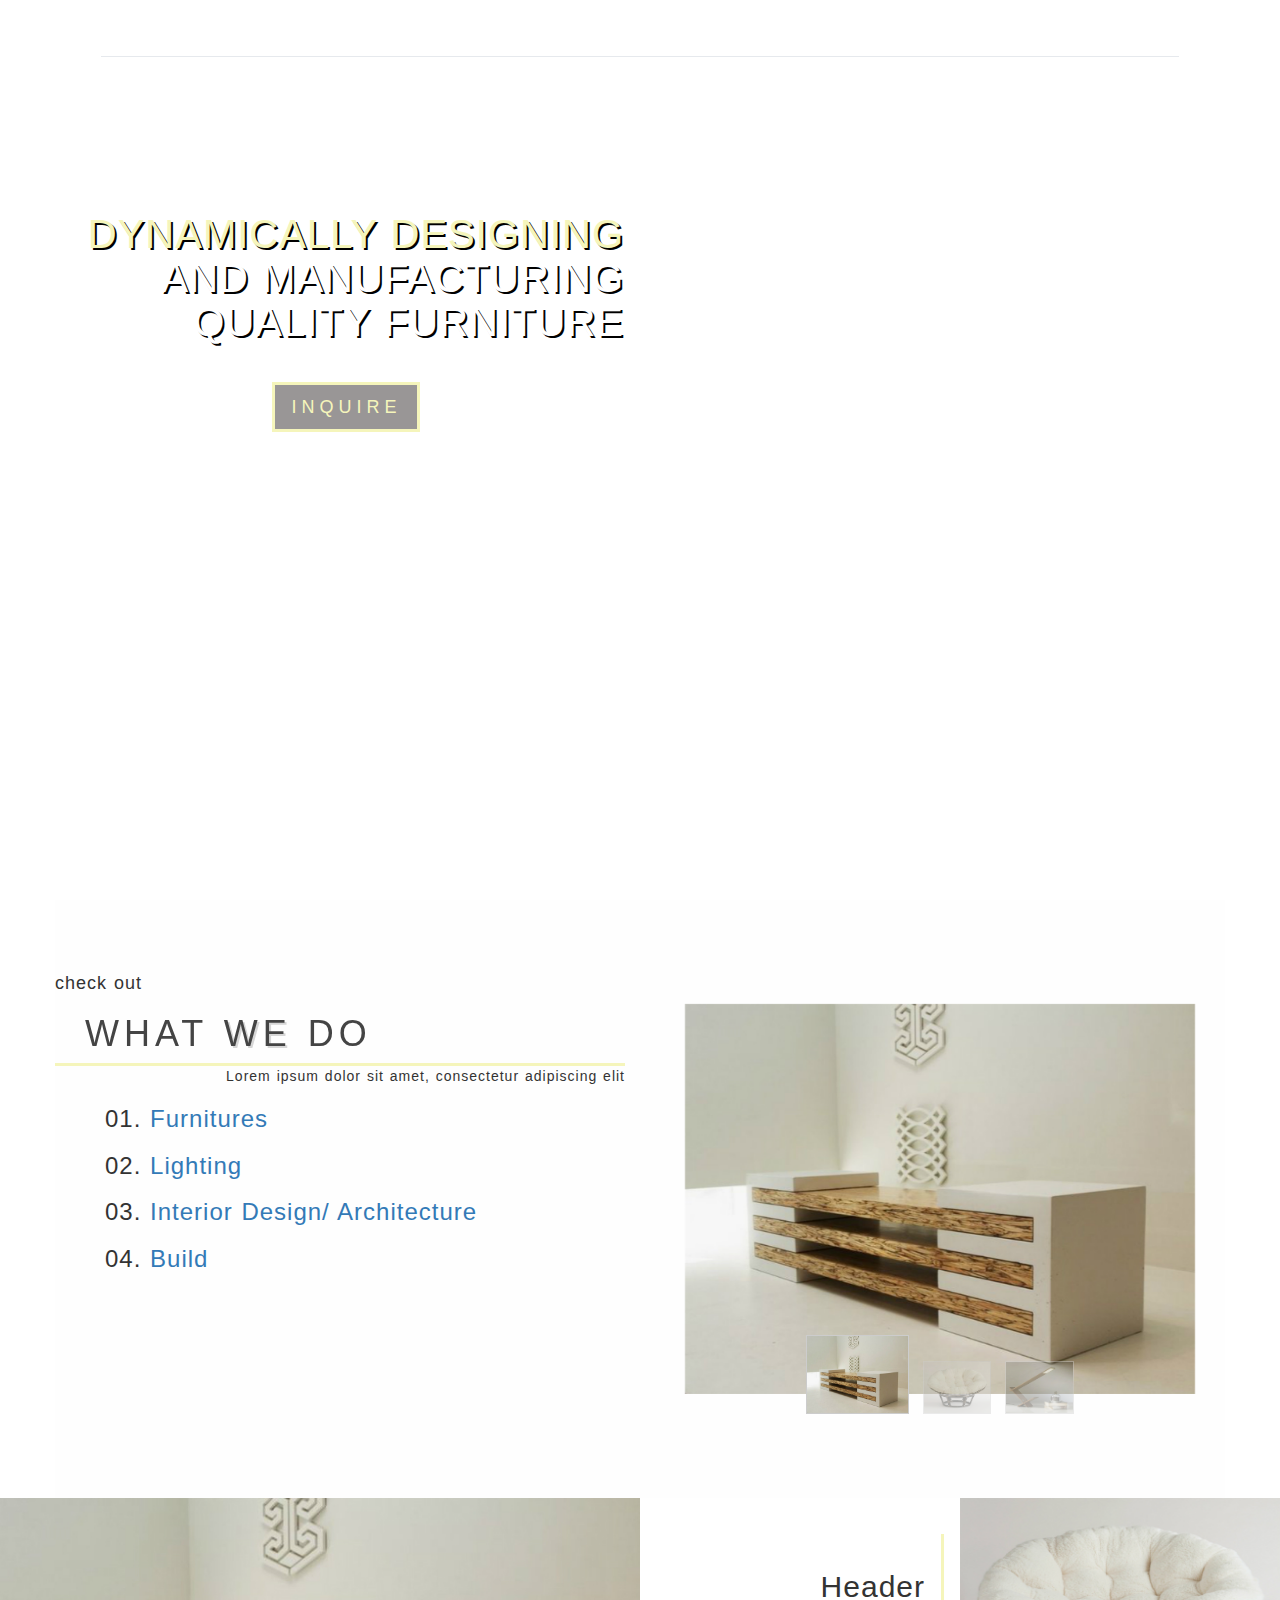
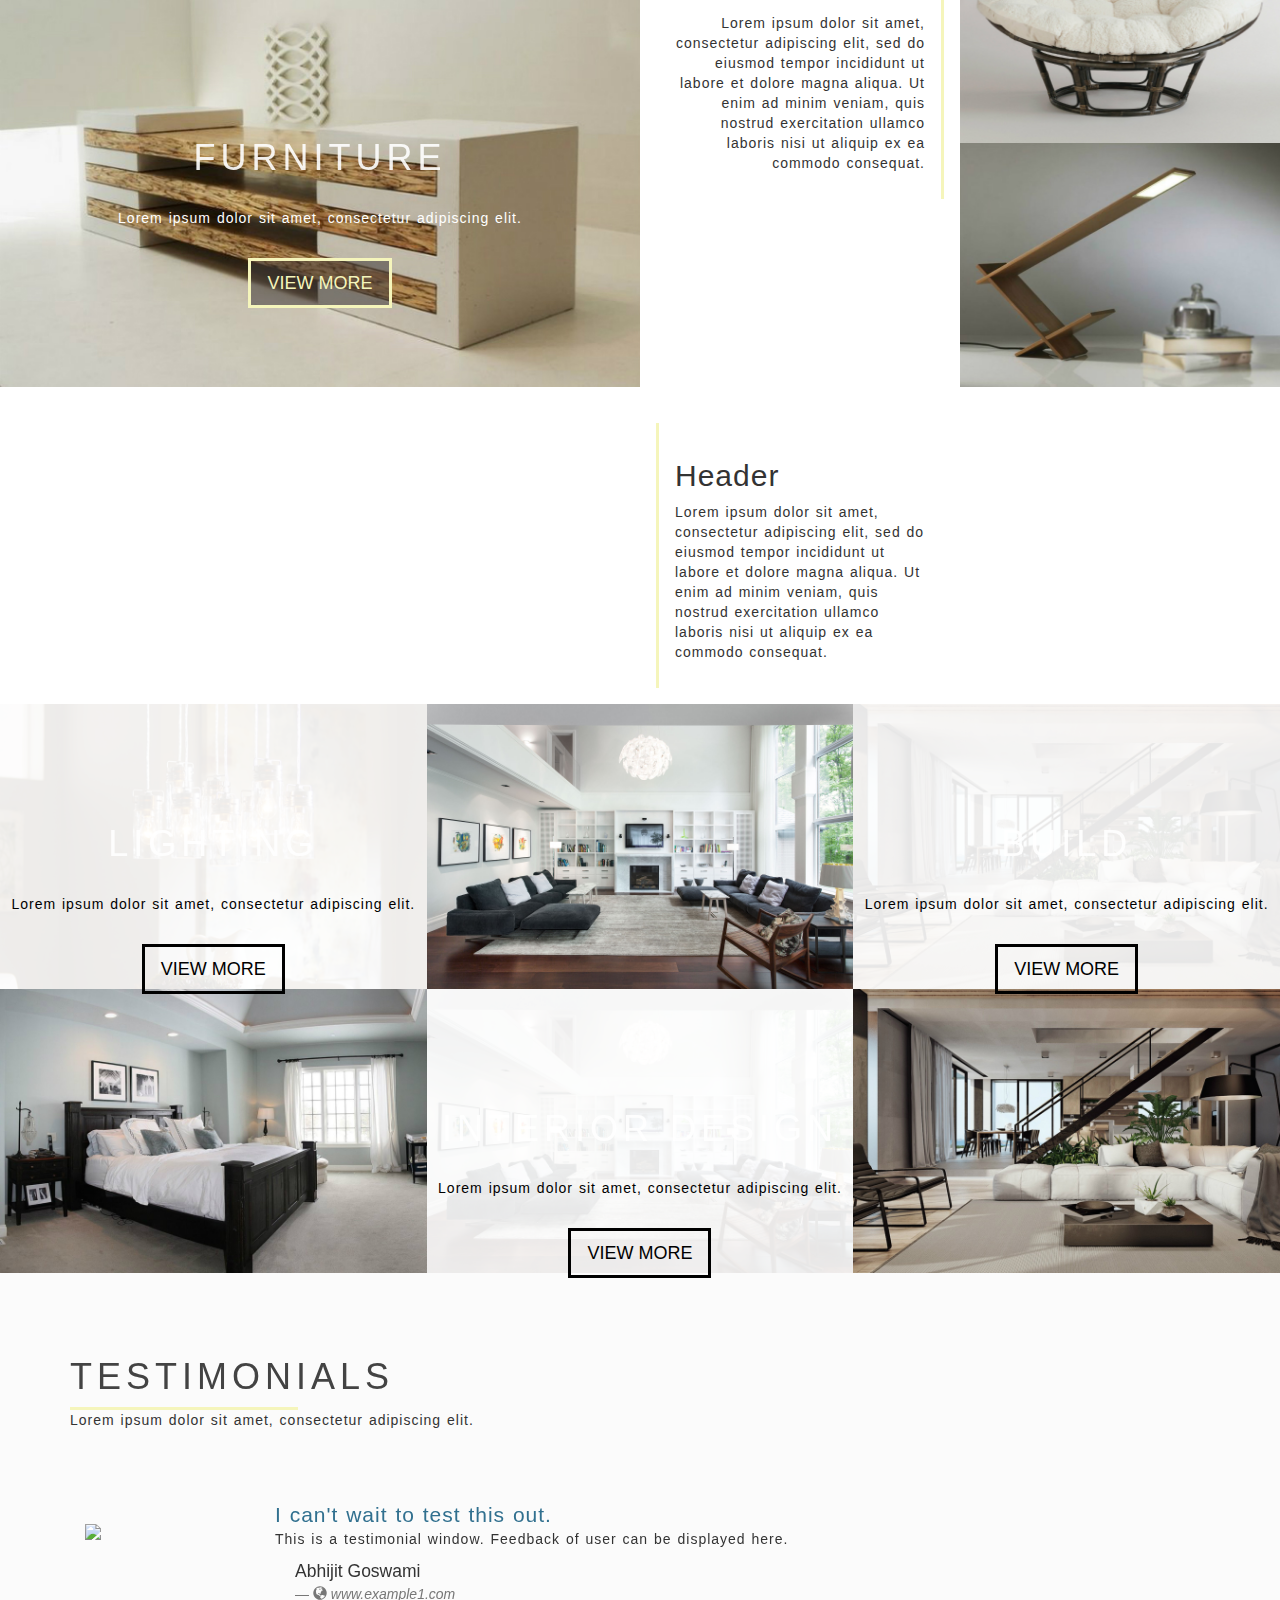
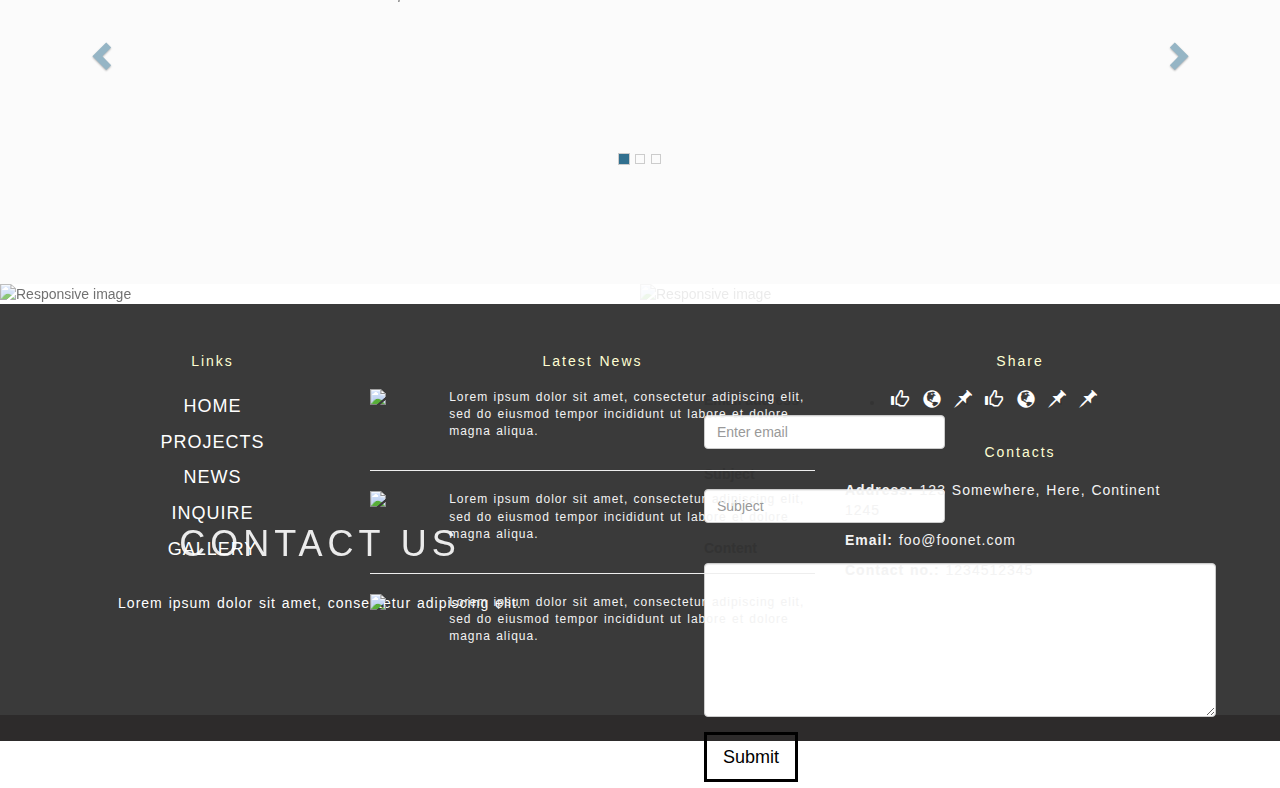
==== commit 54b740ad: "testimonials" ====
--- a/index.html
+++ b/index.html
@@ -249,7 +249,7 @@
 
 <div class="section4">
 	<div class="container">
-	<h1 class="text-header">TESTIMONIALS</h1>
+	<h1 class="text-header" style="color: #2f2f2f;">TESTIMONIALS</h1>
 	<div class="line hidden-xs" style="width: 20%"></div>
 	<p class="text-center-xs">Lorem ipsum dolor sit amet, consectetur adipiscing elit.</p>
 	<br class="hidden-xs" />
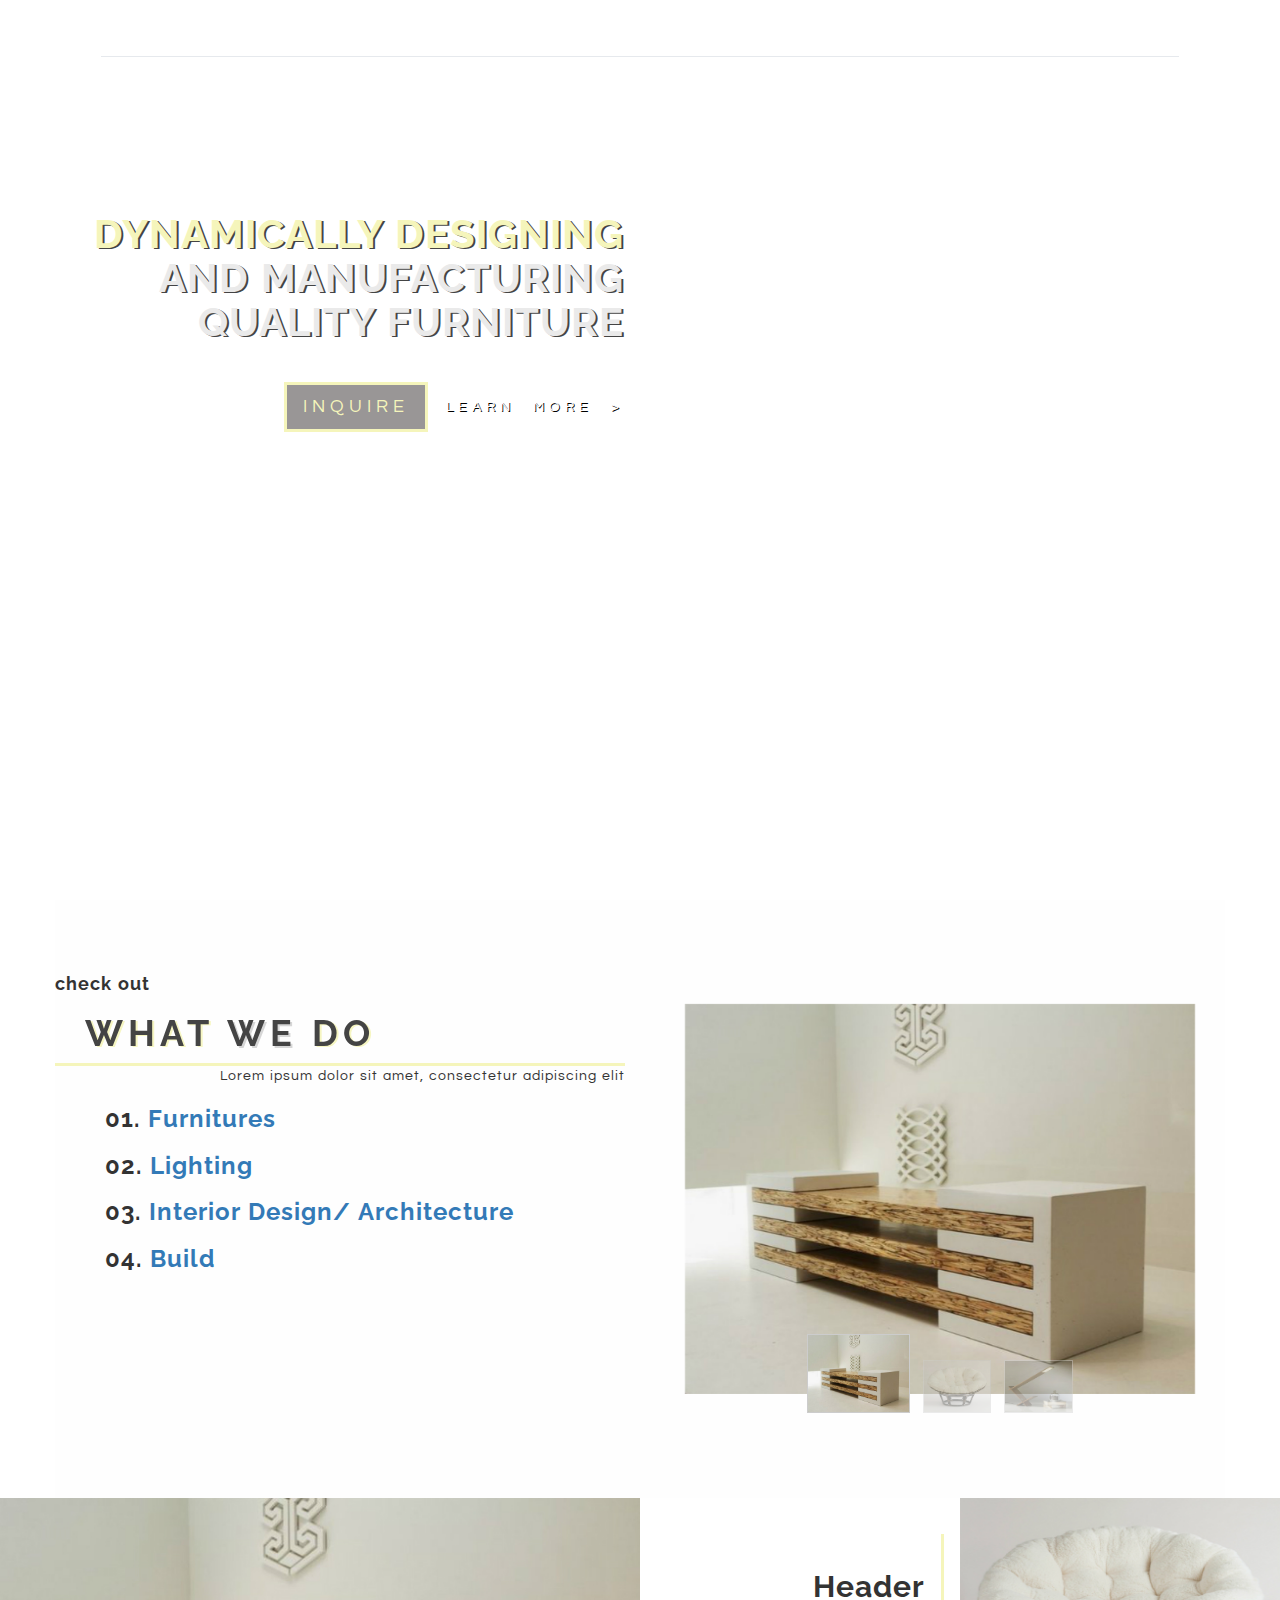
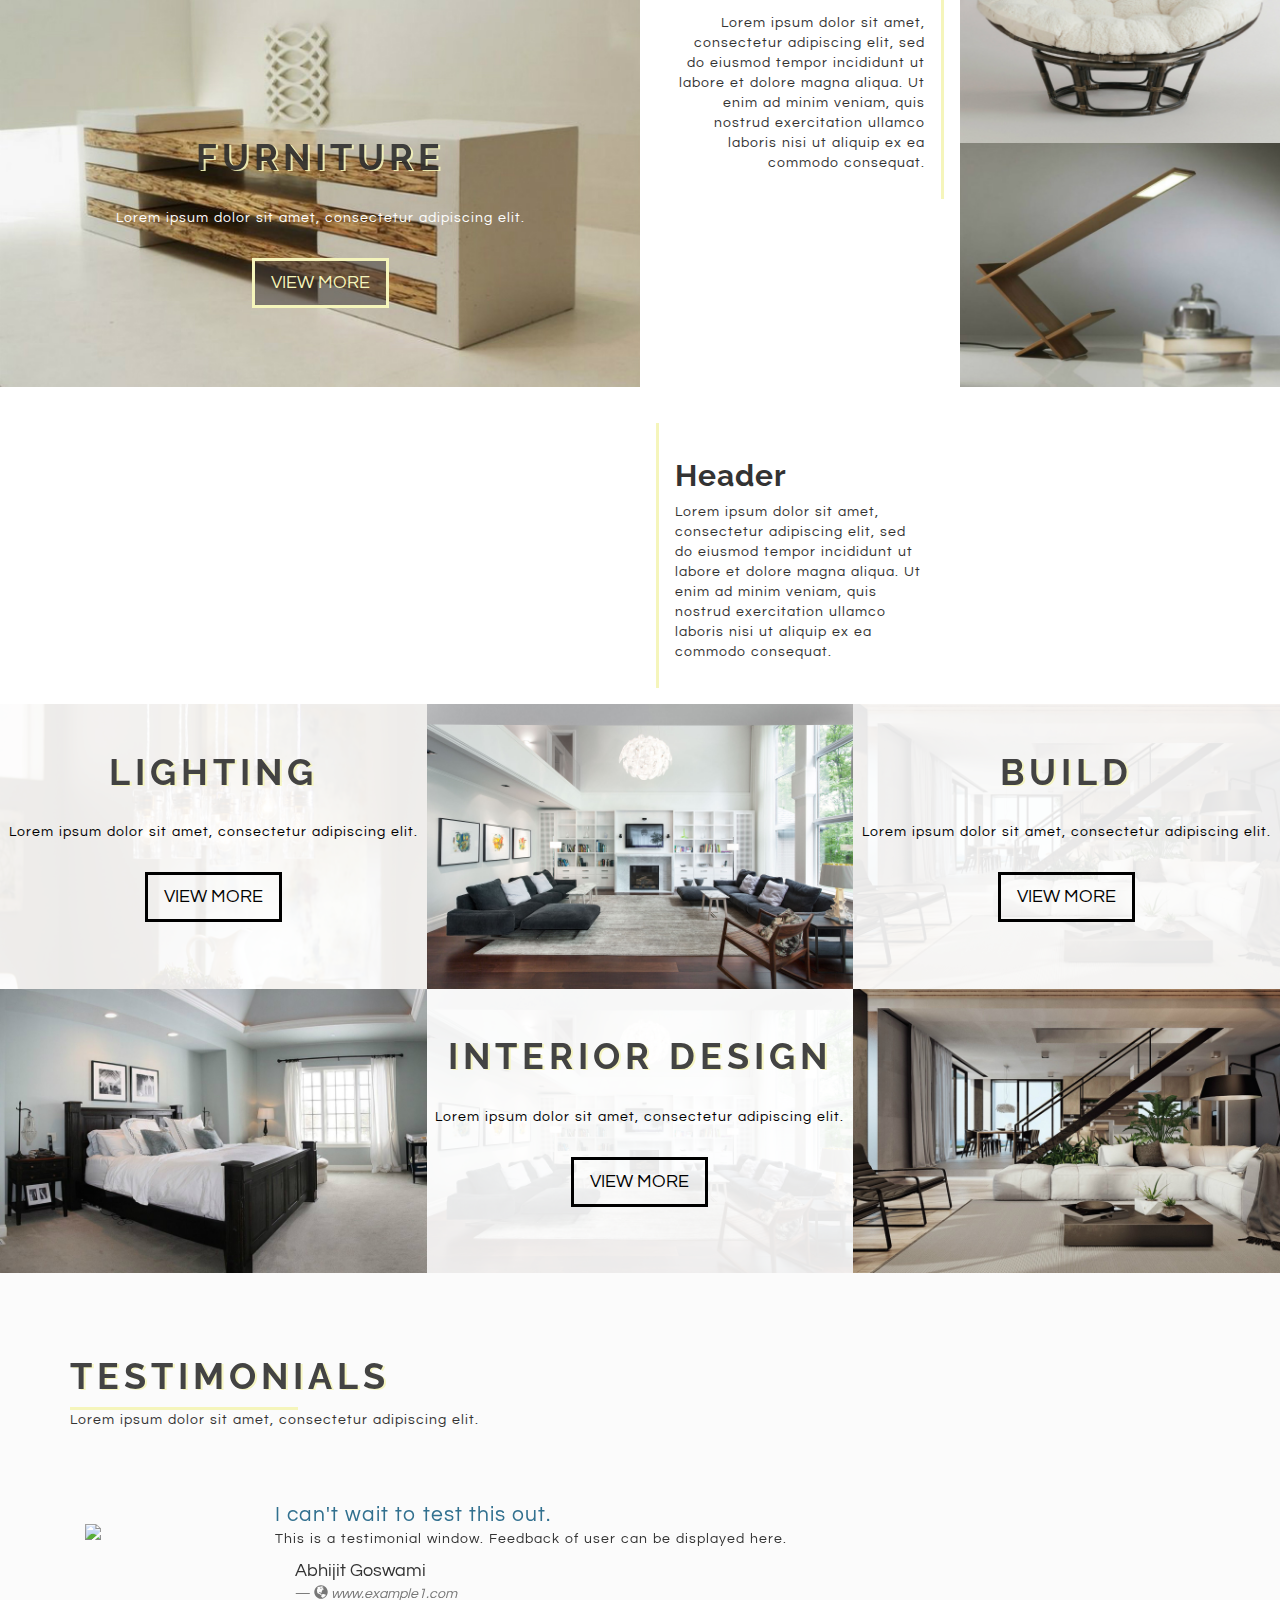
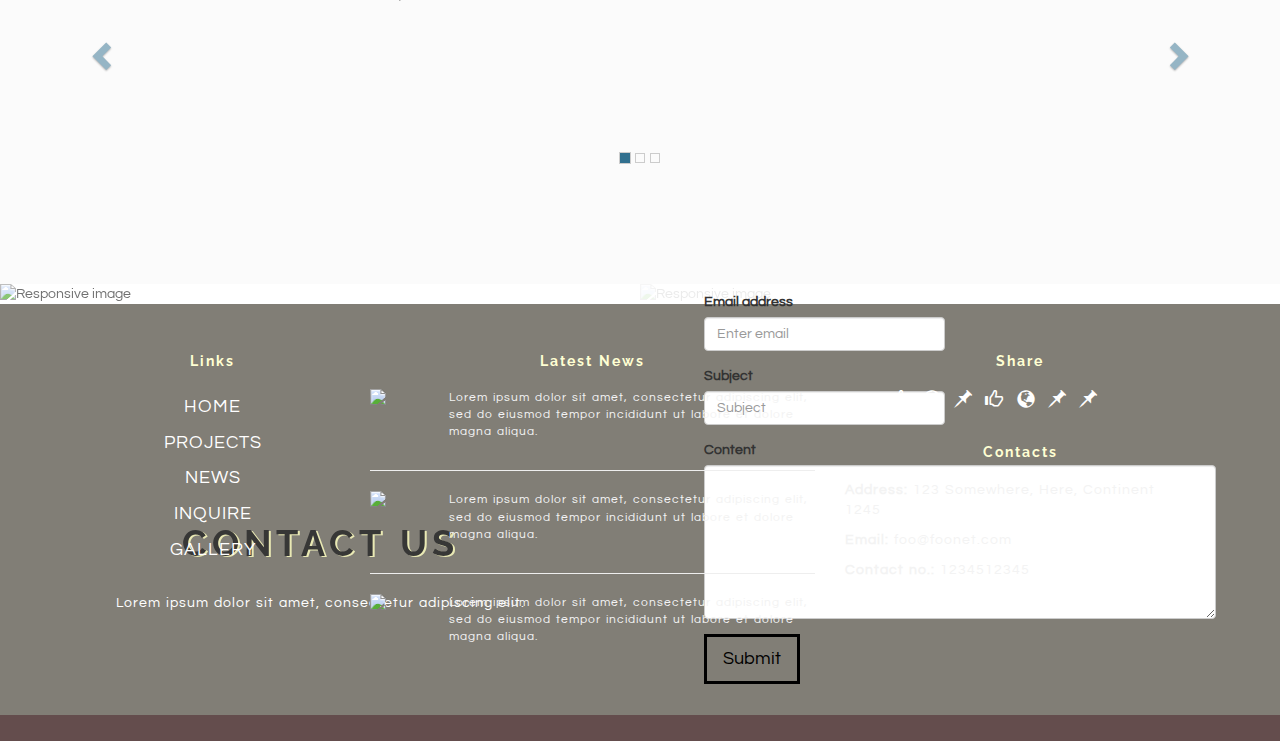
==== commit 4323c045: "fix layout and add fonts" ====
--- a/index.html
+++ b/index.html
@@ -7,7 +7,7 @@
   <meta name="viewport" content="width=device-width, initial-scale=1">
   <link rel="stylesheet" href="https://maxcdn.bootstrapcdn.com/bootstrap/3.3.7/css/bootstrap.min.css">
   <link rel="stylesheet" type="text/css" href="css/style.css">
-
+  <link href="https://fonts.googleapis.com/css?family=Questrial|Raleway" rel="stylesheet">
 
 <body>
 
--- a/css/style.css
+++ b/css/style.css
@@ -1,3 +1,12 @@
+
+body{
+	font-family: 'Questrial', sans-serif;
+}
+
+h1, h2, h3, h4, h5, h6{
+	font-weight: bold;
+	font-family: 'Raleway', sans-serif !important;
+}
 
 p, h1, h2, h3, h4, h5, h6{
 	letter-spacing: 1px;
@@ -129,11 +138,12 @@
 
 
 .header-image{
-	background-image: url(https://homeblu.com/wp-content/uploads/2016/03/Modern-Bedroom-Furniture-Set.jpg);
+	background-image: url(https://www.cadomodern.com/media/catalog/product/cache/1/image/9df78eab33525d08d6e5fb8d27136e95/c/a/cado_modern_furniture_modern_furniture_modern_beds_porto_1_2.jpg);
 	height: 900px;
 	padding: 15% 0;
-	color: white;
+	color: #eaeaea;
 	background-size: cover;
+	background-position: center; 
 	}
 
 .gallery-header-image{
@@ -141,7 +151,7 @@
 	background-color: #2d2b2b;
 	height: 150px;
 	padding: 10% 0 8% 0;
-	color: white;
+	color: #eaeaea;
 	background-size: cover;
 	}
 
@@ -153,7 +163,8 @@
 
 .header-text2{
 	font-size: 40px !important;
-	text-shadow: 2px 2px #000;
+	text-shadow: 2px 1px #444444;
+	font-weight: bold;
 }
 
 .header2{
@@ -233,15 +244,16 @@
 }
 .textOnImage2 { 
    position: absolute; 
-   top: 100px; 
+   top: 10%; 
    left: 0; 
    width: 100%; 
 }
 
 .text-header{
 	letter-spacing: 5px;
-	color: white;
+	color: #2f2f2f;
 	filter: opacity(90%);
+	text-shadow: 2px 1px #f5f5bb;
 }
 
 .box1{
@@ -268,7 +280,7 @@
 }
 
 .footer{
-	background-color: #3a3a3a;
+	background-color: #817e76;
 }
 
 .footer h3, .footer h5, .footer h4{
@@ -278,7 +290,8 @@
 }
 
 .footer ul{
-	/*padding-left: 30px;*/
+	/*padding-left: 20%;*/
+	list-style: none;
 }
 
 .footer a{
@@ -310,7 +323,7 @@
 }
 
 .footer-bottom{
-	background-color: #2d2b2b;
+	background-color: #644d4d;
 	padding: 1% 10%;
 	color: #ffffd3;
 }
@@ -406,6 +419,10 @@
 }
 
 
+.learn{
+	text-shadow: 1px 1px #000;
+}
+
 /*mobile*/
 @media only screen and (min-device-width : 320px) and (max-device-width : 480px) {
 	h1{
@@ -448,7 +465,7 @@
 	}
 	.textOnImage2 { 
 	   position: absolute; 
-	   top: 25px; 
+	   top: 25px !important; 
 	   left: 0; 
 	   padding: 2%;
 	   width: 100%; 
@@ -477,7 +494,8 @@
 	}
 	.header-text2{
 		font-size: 30px !important;
-		text-shadow: 2px 2px #000;
+		text-shadow: 2px 1px #000;
+		font-weight: bold;
 	}
 
 	.header-text{
@@ -514,6 +532,7 @@
 
 	.learn{
 		font-size: 12px;
+		text-shadow: 1px 1px #000;
 	}
 	.grayscale2{
 		filter: none;
